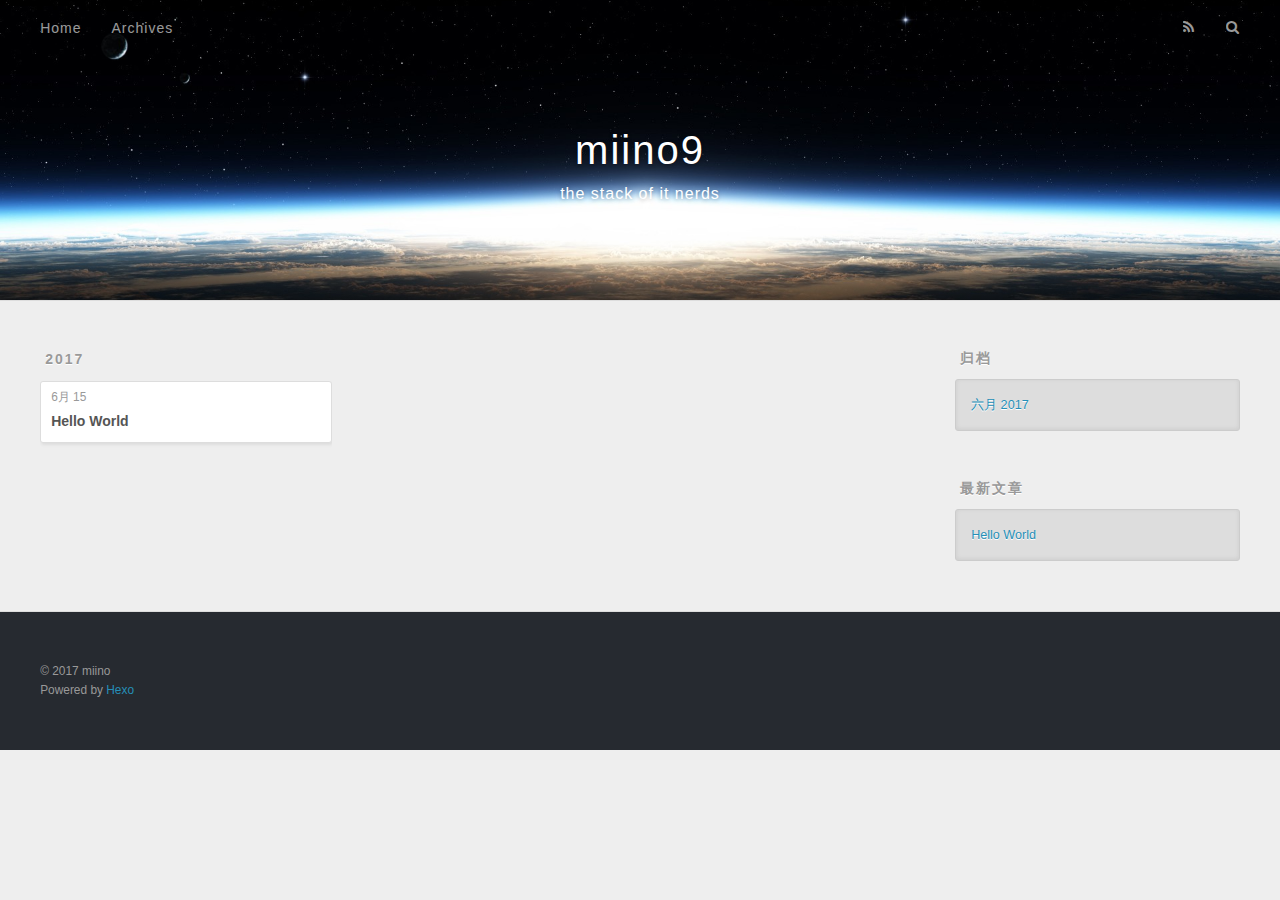
==== archives/index.html @ 9a6d56f1 "Site updated: 2017-06-15 20:00:48" ====
<!DOCTYPE html>
<html>
<head>
  <meta charset="utf-8">
  
  <title>归档 | miino9</title>
  <meta name="viewport" content="width=device-width, initial-scale=1, maximum-scale=1">
  <meta name="description" content="start from zero">
<meta property="og:type" content="website">
<meta property="og:title" content="miino9">
<meta property="og:url" content="http://yoursite.com/archives/index.html">
<meta property="og:site_name" content="miino9">
<meta property="og:description" content="start from zero">
<meta name="twitter:card" content="summary">
<meta name="twitter:title" content="miino9">
<meta name="twitter:description" content="start from zero">
  
    <link rel="alternate" href="/atom.xml" title="miino9" type="application/atom+xml">
  
  
    <link rel="icon" href="/favicon.png">
  
  
    <link href="//fonts.googleapis.com/css?family=Source+Code+Pro" rel="stylesheet" type="text/css">
  
  <link rel="stylesheet" href="/css/style.css">
  

</head>

<body>
  <div id="container">
    <div id="wrap">
      <header id="header">
  <div id="banner"></div>
  <div id="header-outer" class="outer">
    <div id="header-title" class="inner">
      <h1 id="logo-wrap">
        <a href="/" id="logo">miino9</a>
      </h1>
      
        <h2 id="subtitle-wrap">
          <a href="/" id="subtitle">the stack of it nerds</a>
        </h2>
      
    </div>
    <div id="header-inner" class="inner">
      <nav id="main-nav">
        <a id="main-nav-toggle" class="nav-icon"></a>
        
          <a class="main-nav-link" href="/">Home</a>
        
          <a class="main-nav-link" href="/archives">Archives</a>
        
      </nav>
      <nav id="sub-nav">
        
          <a id="nav-rss-link" class="nav-icon" href="/atom.xml" title="RSS Feed"></a>
        
        <a id="nav-search-btn" class="nav-icon" title="搜索"></a>
      </nav>
      <div id="search-form-wrap">
        <form action="//google.com/search" method="get" accept-charset="UTF-8" class="search-form"><input type="search" name="q" class="search-form-input" placeholder="Search"><button type="submit" class="search-form-submit">&#xF002;</button><input type="hidden" name="sitesearch" value="http://yoursite.com"></form>
      </div>
    </div>
  </div>
</header>
      <div class="outer">
        <section id="main">
  
  
    
    
      
      
      <section class="archives-wrap">
        <div class="archive-year-wrap">
          <a href="/archives/2017" class="archive-year">2017</a>
        </div>
        <div class="archives">
    
    <article class="archive-article archive-type-post">
  <div class="archive-article-inner">
    <header class="archive-article-header">
      <a href="/2017/06/15/hello-world/" class="archive-article-date">
  <time datetime="2017-06-15T10:29:56.268Z" itemprop="datePublished">6月 15</time>
</a>
      
  
    <h1 itemprop="name">
      <a class="archive-article-title" href="/2017/06/15/hello-world/">Hello World</a>
    </h1>
  

    </header>
  </div>
</article>
  
  
    </div></section>
  

</section>
        
          <aside id="sidebar">
  
    

  
    

  
    
  
    
  <div class="widget-wrap">
    <h3 class="widget-title">归档</h3>
    <div class="widget">
      <ul class="archive-list"><li class="archive-list-item"><a class="archive-list-link" href="/archives/2017/06/">六月 2017</a></li></ul>
    </div>
  </div>


  
    
  <div class="widget-wrap">
    <h3 class="widget-title">最新文章</h3>
    <div class="widget">
      <ul>
        
          <li>
            <a href="/2017/06/15/hello-world/">Hello World</a>
          </li>
        
      </ul>
    </div>
  </div>

  
</aside>
        
      </div>
      <footer id="footer">
  
  <div class="outer">
    <div id="footer-info" class="inner">
      &copy; 2017 miino<br>
      Powered by <a href="http://hexo.io/" target="_blank">Hexo</a>
    </div>
  </div>
</footer>
    </div>
    <nav id="mobile-nav">
  
    <a href="/" class="mobile-nav-link">Home</a>
  
    <a href="/archives" class="mobile-nav-link">Archives</a>
  
</nav>
    

<script src="//ajax.googleapis.com/ajax/libs/jquery/2.0.3/jquery.min.js"></script>


  <link rel="stylesheet" href="/fancybox/jquery.fancybox.css">
  <script src="/fancybox/jquery.fancybox.pack.js"></script>


<script src="/js/script.js"></script>

  </div>
</body>
</html>
---- css/style.css ----
body {
  width: 100%;
}
body:before,
body:after {
  content: "";
  display: table;
}
body:after {
  clear: both;
}
html,
body,
div,
span,
applet,
object,
iframe,
h1,
h2,
h3,
h4,
h5,
h6,
p,
blockquote,
pre,
a,
abbr,
acronym,
address,
big,
cite,
code,
del,
dfn,
em,
img,
ins,
kbd,
q,
s,
samp,
small,
strike,
strong,
sub,
sup,
tt,
var,
dl,
dt,
dd,
ol,
ul,
li,
fieldset,
form,
label,
legend,
table,
caption,
tbody,
tfoot,
thead,
tr,
th,
td {
  margin: 0;
  padding: 0;
  border: 0;
  outline: 0;
  font-weight: inherit;
  font-style: inherit;
  font-family: inherit;
  font-size: 100%;
  vertical-align: baseline;
}
body {
  line-height: 1;
  color: #000;
  background: #fff;
}
ol,
ul {
  list-style: none;
}
table {
  border-collapse: separate;
  border-spacing: 0;
  vertical-align: middle;
}
caption,
th,
td {
  text-align: left;
  font-weight: normal;
  vertical-align: middle;
}
a img {
  border: none;
}
input,
button {
  margin: 0;
  padding: 0;
}
input::-moz-focus-inner,
button::-moz-focus-inner {
  border: 0;
  padding: 0;
}
@font-face {
  font-family: FontAwesome;
  font-style: normal;
  font-weight: normal;
  src: url("fonts/fontawesome-webfont.eot?v=#4.0.3");
  src: url("fonts/fontawesome-webfont.eot?#iefix&v=#4.0.3") format("embedded-opentype"), url("fonts/fontawesome-webfont.woff?v=#4.0.3") format("woff"), url("fonts/fontawesome-webfont.ttf?v=#4.0.3") format("truetype"), url("fonts/fontawesome-webfont.svg#fontawesomeregular?v=#4.0.3") format("svg");
}
html,
body,
#container {
  height: 100%;
}
body {
  background: #eee;
  font: 14px "Helvetica Neue", Helvetica, Arial, sans-serif;
  -webkit-text-size-adjust: 100%;
}
.outer {
  max-width: 1220px;
  margin: 0 auto;
  padding: 0 20px;
}
.outer:before,
.outer:after {
  content: "";
  display: table;
}
.outer:after {
  clear: both;
}
.inner {
  display: inline;
  float: left;
  width: 98.33333333333333%;
  margin: 0 0.833333333333333%;
}
.left,
.alignleft {
  float: left;
}
.right,
.alignright {
  float: right;
}
.clear {
  clear: both;
}
#container {
  position: relative;
}
.mobile-nav-on {
  overflow: hidden;
}
#wrap {
  height: 100%;
  width: 100%;
  position: absolute;
  top: 0;
  left: 0;
  -webkit-transition: 0.2s ease-out;
  -moz-transition: 0.2s ease-out;
  -ms-transition: 0.2s ease-out;
  transition: 0.2s ease-out;
  z-index: 1;
  background: #eee;
}
.mobile-nav-on #wrap {
  left: 280px;
}
@media screen and (min-width: 768px) {
  #main {
    display: inline;
    float: left;
    width: 73.33333333333333%;
    margin: 0 0.833333333333333%;
  }
}
.article-date,
.article-category-link,
.archive-year,
.widget-title {
  text-decoration: none;
  text-transform: uppercase;
  letter-spacing: 2px;
  color: #999;
  margin-bottom: 1em;
  margin-left: 5px;
  line-height: 1em;
  text-shadow: 0 1px #fff;
  font-weight: bold;
}
.article-inner,
.archive-article-inner {
  background: #fff;
  -webkit-box-shadow: 1px 2px 3px #ddd;
  box-shadow: 1px 2px 3px #ddd;
  border: 1px solid #ddd;
  border-radius: 3px;
}
.article-entry h1,
.widget h1 {
  font-size: 2em;
}
.article-entry h2,
.widget h2 {
  font-size: 1.5em;
}
.article-entry h3,
.widget h3 {
  font-size: 1.3em;
}
.article-entry h4,
.widget h4 {
  font-size: 1.2em;
}
.article-entry h5,
.widget h5 {
  font-size: 1em;
}
.article-entry h6,
.widget h6 {
  font-size: 1em;
  color: #999;
}
.article-entry hr,
.widget hr {
  border: 1px dashed #ddd;
}
.article-entry strong,
.widget strong {
  font-weight: bold;
}
.article-entry em,
.widget em,
.article-entry cite,
.widget cite {
  font-style: italic;
}
.article-entry sup,
.widget sup,
.article-entry sub,
.widget sub {
  font-size: 0.75em;
  line-height: 0;
  position: relative;
  vertical-align: baseline;
}
.article-entry sup,
.widget sup {
  top: -0.5em;
}
.article-entry sub,
.widget sub {
  bottom: -0.2em;
}
.article-entry small,
.widget small {
  font-size: 0.85em;
}
.article-entry acronym,
.widget acronym,
.article-entry abbr,
.widget abbr {
  border-bottom: 1px dotted;
}
.article-entry ul,
.widget ul,
.article-entry ol,
.widget ol,
.article-entry dl,
.widget dl {
  margin: 0 20px;
  line-height: 1.6em;
}
.article-entry ul ul,
.widget ul ul,
.article-entry ol ul,
.widget ol ul,
.article-entry ul ol,
.widget ul ol,
.article-entry ol ol,
.widget ol ol {
  margin-top: 0;
  margin-bottom: 0;
}
.article-entry ul,
.widget ul {
  list-style: disc;
}
.article-entry ol,
.widget ol {
  list-style: decimal;
}
.article-entry dt,
.widget dt {
  font-weight: bold;
}
#header {
  height: 300px;
  position: relative;
  border-bottom: 1px solid #ddd;
}
#header:before,
#header:after {
  content: "";
  position: absolute;
  left: 0;
  right: 0;
  height: 40px;
}
#header:before {
  top: 0;
  background: -webkit-linear-gradient(rgba(0,0,0,0.2), transparent);
  background: -moz-linear-gradient(rgba(0,0,0,0.2), transparent);
  background: -ms-linear-gradient(rgba(0,0,0,0.2), transparent);
  background: linear-gradient(rgba(0,0,0,0.2), transparent);
}
#header:after {
  bottom: 0;
  background: -webkit-linear-gradient(transparent, rgba(0,0,0,0.2));
  background: -moz-linear-gradient(transparent, rgba(0,0,0,0.2));
  background: -ms-linear-gradient(transparent, rgba(0,0,0,0.2));
  background: linear-gradient(transparent, rgba(0,0,0,0.2));
}
#header-outer {
  height: 100%;
  position: relative;
}
#header-inner {
  position: relative;
  overflow: hidden;
}
#banner {
  position: absolute;
  top: 0;
  left: 0;
  width: 100%;
  height: 100%;
  background: url("images/banner.jpg") center #000;
  -webkit-background-size: cover;
  -moz-background-size: cover;
  background-size: cover;
  z-index: -1;
}
#header-title {
  text-align: center;
  height: 40px;
  position: absolute;
  top: 50%;
  left: 0;
  margin-top: -20px;
}
#logo,
#subtitle {
  text-decoration: none;
  color: #fff;
  font-weight: 300;
  text-shadow: 0 1px 4px rgba(0,0,0,0.3);
}
#logo {
  font-size: 40px;
  line-height: 40px;
  letter-spacing: 2px;
}
#subtitle {
  font-size: 16px;
  line-height: 16px;
  letter-spacing: 1px;
}
#subtitle-wrap {
  margin-top: 16px;
}
#main-nav {
  float: left;
  margin-left: -15px;
}
.nav-icon,
.main-nav-link {
  float: left;
  color: #fff;
  opacity: 0.6;
  text-decoration: none;
  text-shadow: 0 1px rgba(0,0,0,0.2);
  -webkit-transition: opacity 0.2s;
  -moz-transition: opacity 0.2s;
  -ms-transition: opacity 0.2s;
  transition: opacity 0.2s;
  display: block;
  padding: 20px 15px;
}
.nav-icon:hover,
.main-nav-link:hover {
  opacity: 1;
}
.nav-icon {
  font-family: FontAwesome;
  text-align: center;
  font-size: 14px;
  width: 14px;
  height: 14px;
  padding: 20px 15px;
  position: relative;
  cursor: pointer;
}
.main-nav-link {
  font-weight: 300;
  letter-spacing: 1px;
}
@media screen and (max-width: 479px) {
  .main-nav-link {
    display: none;
  }
}
#main-nav-toggle {
  display: none;
}
#main-nav-toggle:before {
  content: "\f0c9";
}
@media screen and (max-width: 479px) {
  #main-nav-toggle {
    display: block;
  }
}
#sub-nav {
  float: right;
  margin-right: -15px;
}
#nav-rss-link:before {
  content: "\f09e";
}
#nav-search-btn:before {
  content: "\f002";
}
#search-form-wrap {
  position: absolute;
  top: 15px;
  width: 150px;
  height: 30px;
  right: -150px;
  opacity: 0;
  -webkit-transition: 0.2s ease-out;
  -moz-transition: 0.2s ease-out;
  -ms-transition: 0.2s ease-out;
  transition: 0.2s ease-out;
}
#search-form-wrap.on {
  opacity: 1;
  right: 0;
}
@media screen and (max-width: 479px) {
  #search-form-wrap {
    width: 100%;
    right: -100%;
  }
}
.search-form {
  position: absolute;
  top: 0;
  left: 0;
  right: 0;
  background: #fff;
  padding: 5px 15px;
  border-radius: 15px;
  -webkit-box-shadow: 0 0 10px rgba(0,0,0,0.3);
  box-shadow: 0 0 10px rgba(0,0,0,0.3);
}
.search-form-input {
  border: none;
  background: none;
  color: #555;
  width: 100%;
  font: 13px "Helvetica Neue", Helvetica, Arial, sans-serif;
  outline: none;
}
.search-form-input::-webkit-search-results-decoration,
.search-form-input::-webkit-search-cancel-button {
  -webkit-appearance: none;
}
.search-form-submit {
  position: absolute;
  top: 50%;
  right: 10px;
  margin-top: -7px;
  font: 13px FontAwesome;
  border: none;
  background: none;
  color: #bbb;
  cursor: pointer;
}
.search-form-submit:hover,
.search-form-submit:focus {
  color: #777;
}
.article {
  margin: 50px 0;
}
.article-inner {
  overflow: hidden;
}
.article-meta:before,
.article-meta:after {
  content: "";
  display: table;
}
.article-meta:after {
  clear: both;
}
.article-date {
  float: left;
}
.article-category {
  float: left;
  line-height: 1em;
  color: #ccc;
  text-shadow: 0 1px #fff;
  margin-left: 8px;
}
.article-category:before {
  content: "\2022";
}
.article-category-link {
  margin: 0 12px 1em;
}
.article-header {
  padding: 20px 20px 0;
}
.article-title {
  text-decoration: none;
  font-size: 2em;
  font-weight: bold;
  color: #555;
  line-height: 1.1em;
  -webkit-transition: color 0.2s;
  -moz-transition: color 0.2s;
  -ms-transition: color 0.2s;
  transition: color 0.2s;
}
a.article-title:hover {
  color: #258fb8;
}
.article-entry {
  color: #555;
  padding: 0 20px;
}
.article-entry:before,
.article-entry:after {
  content: "";
  display: table;
}
.article-entry:after {
  clear: both;
}
.article-entry p,
.article-entry table {
  line-height: 1.6em;
  margin: 1.6em 0;
}
.article-entry h1,
.article-entry h2,
.article-entry h3,
.article-entry h4,
.article-entry h5,
.article-entry h6 {
  font-weight: bold;
}
.article-entry h1,
.article-entry h2,
.article-entry h3,
.article-entry h4,
.article-entry h5,
.article-entry h6 {
  line-height: 1.1em;
  margin: 1.1em 0;
}
.article-entry a {
  color: #258fb8;
  text-decoration: none;
}
.article-entry a:hover {
  text-decoration: underline;
}
.article-entry ul,
.article-entry ol,
.article-entry dl {
  margin-top: 1.6em;
  margin-bottom: 1.6em;
}
.article-entry img,
.article-entry video {
  max-width: 100%;
  height: auto;
  display: block;
  margin: auto;
}
.article-entry iframe {
  border: none;
}
.article-entry table {
  width: 100%;
  border-collapse: collapse;
  border-spacing: 0;
}
.article-entry th {
  font-weight: bold;
  border-bottom: 3px solid #ddd;
  padding-bottom: 0.5em;
}
.article-entry td {
  border-bottom: 1px solid #ddd;
  padding: 10px 0;
}
.article-entry blockquote {
  font-family: Georgia, "Times New Roman", serif;
  font-size: 1.4em;
  margin: 1.6em 20px;
  text-align: center;
}
.article-entry blockquote footer {
  font-size: 14px;
  margin: 1.6em 0;
  font-family: "Helvetica Neue", Helvetica, Arial, sans-serif;
}
.article-entry blockquote footer cite:before {
  content: "—";
  padding: 0 0.5em;
}
.article-entry .pullquote {
  text-align: left;
  width: 45%;
  margin: 0;
}
.article-entry .pullquote.left {
  margin-left: 0.5em;
  margin-right: 1em;
}
.article-entry .pullquote.right {
  margin-right: 0.5em;
  margin-left: 1em;
}
.article-entry .caption {
  color: #999;
  display: block;
  font-size: 0.9em;
  margin-top: 0.5em;
  position: relative;
  text-align: center;
}
.article-entry .video-container {
  position: relative;
  padding-top: 56.25%;
  height: 0;
  overflow: hidden;
}
.article-entry .video-container iframe,
.article-entry .video-container object,
.article-entry .video-container embed {
  position: absolute;
  top: 0;
  left: 0;
  width: 100%;
  height: 100%;
  margin-top: 0;
}
.article-more-link a {
  display: inline-block;
  line-height: 1em;
  padding: 6px 15px;
  border-radius: 15px;
  background: #eee;
  color: #999;
  text-shadow: 0 1px #fff;
  text-decoration: none;
}
.article-more-link a:hover {
  background: #258fb8;
  color: #fff;
  text-decoration: none;
  text-shadow: 0 1px #1e7293;
}
.article-footer {
  font-size: 0.85em;
  line-height: 1.6em;
  border-top: 1px solid #ddd;
  padding-top: 1.6em;
  margin: 0 20px 20px;
}
.article-footer:before,
.article-footer:after {
  content: "";
  display: table;
}
.article-footer:after {
  clear: both;
}
.article-footer a {
  color: #999;
  text-decoration: none;
}
.article-footer a:hover {
  color: #555;
}
.article-tag-list-item {
  float: left;
  margin-right: 10px;
}
.article-tag-list-link:before {
  content: "#";
}
.article-comment-link {
  float: right;
}
.article-comment-link:before {
  content: "\f075";
  font-family: FontAwesome;
  padding-right: 8px;
}
.article-share-link {
  cursor: pointer;
  float: right;
  margin-left: 20px;
}
.article-share-link:before {
  content: "\f064";
  font-family: FontAwesome;
  padding-right: 6px;
}
#article-nav {
  position: relative;
}
#article-nav:before,
#article-nav:after {
  content: "";
  display: table;
}
#article-nav:after {
  clear: both;
}
@media screen and (min-width: 768px) {
  #article-nav {
    margin: 50px 0;
  }
  #article-nav:before {
    width: 8px;
    height: 8px;
    position: absolute;
    top: 50%;
    left: 50%;
    margin-top: -4px;
    margin-left: -4px;
    content: "";
    border-radius: 50%;
    background: #ddd;
    -webkit-box-shadow: 0 1px 2px #fff;
    box-shadow: 0 1px 2px #fff;
  }
}
.article-nav-link-wrap {
  text-decoration: none;
  text-shadow: 0 1px #fff;
  color: #999;
  -webkit-box-sizing: border-box;
  -moz-box-sizing: border-box;
  box-sizing: border-box;
  margin-top: 50px;
  text-align: center;
  display: block;
}
.article-nav-link-wrap:hover {
  color: #555;
}
@media screen and (min-width: 768px) {
  .article-nav-link-wrap {
    width: 50%;
    margin-top: 0;
  }
}
@media screen and (min-width: 768px) {
  #article-nav-newer {
    float: left;
    text-align: right;
    padding-right: 20px;
  }
}
@media screen and (min-width: 768px) {
  #article-nav-older {
    float: right;
    text-align: left;
    padding-left: 20px;
  }
}
.article-nav-caption {
  text-transform: uppercase;
  letter-spacing: 2px;
  color: #ddd;
  line-height: 1em;
  font-weight: bold;
}
#article-nav-newer .article-nav-caption {
  margin-right: -2px;
}
.article-nav-title {
  font-size: 0.85em;
  line-height: 1.6em;
  margin-top: 0.5em;
}
.article-share-box {
  position: absolute;
  display: none;
  background: #fff;
  -webkit-box-shadow: 1px 2px 10px rgba(0,0,0,0.2);
  box-shadow: 1px 2px 10px rgba(0,0,0,0.2);
  border-radius: 3px;
  margin-left: -145px;
  overflow: hidden;
  z-index: 1;
}
.article-share-box.on {
  display: block;
}
.article-share-input {
  width: 100%;
  background: none;
  -webkit-box-sizing: border-box;
  -moz-box-sizing: border-box;
  box-sizing: border-box;
  font: 14px "Helvetica Neue", Helvetica, Arial, sans-serif;
  padding: 0 15px;
  color: #555;
  outline: none;
  border: 1px solid #ddd;
  border-radius: 3px 3px 0 0;
  height: 36px;
  line-height: 36px;
}
.article-share-links {
  background: #eee;
}
.article-share-links:before,
.article-share-links:after {
  content: "";
  display: table;
}
.article-share-links:after {
  clear: both;
}
.article-share-twitter,
.article-share-facebook,
.article-share-pinterest,
.article-share-google {
  width: 50px;
  height: 36px;
  display: block;
  float: left;
  position: relative;
  color: #999;
  text-shadow: 0 1px #fff;
}
.article-share-twitter:before,
.article-share-facebook:before,
.article-share-pinterest:before,
.article-share-google:before {
  font-size: 20px;
  font-family: FontAwesome;
  width: 20px;
  height: 20px;
  position: absolute;
  top: 50%;
  left: 50%;
  margin-top: -10px;
  margin-left: -10px;
  text-align: center;
}
.article-share-twitter:hover,
.article-share-facebook:hover,
.article-share-pinterest:hover,
.article-share-google:hover {
  color: #fff;
}
.article-share-twitter:before {
  content: "\f099";
}
.article-share-twitter:hover {
  background: #00aced;
  text-shadow: 0 1px #008abe;
}
.article-share-facebook:before {
  content: "\f09a";
}
.article-share-facebook:hover {
  background: #3b5998;
  text-shadow: 0 1px #2f477a;
}
.article-share-pinterest:before {
  content: "\f0d2";
}
.article-share-pinterest:hover {
  background: #cb2027;
  text-shadow: 0 1px #a21a1f;
}
.article-share-google:before {
  content: "\f0d5";
}
.article-share-google:hover {
  background: #dd4b39;
  text-shadow: 0 1px #be3221;
}
.article-gallery {
  background: #000;
  position: relative;
}
.article-gallery-photos {
  position: relative;
  overflow: hidden;
}
.article-gallery-img {
  display: none;
  max-width: 100%;
}
.article-gallery-img:first-child {
  display: block;
}
.article-gallery-img.loaded {
  position: absolute;
  display: block;
}
.article-gallery-img img {
  display: block;
  max-width: 100%;
  margin: 0 auto;
}
#comments {
  background: #fff;
  -webkit-box-shadow: 1px 2px 3px #ddd;
  box-shadow: 1px 2px 3px #ddd;
  padding: 20px;
  border: 1px solid #ddd;
  border-radius: 3px;
  margin: 50px 0;
}
#comments a {
  color: #258fb8;
}
.archives-wrap {
  margin: 50px 0;
}
.archives:before,
.archives:after {
  content: "";
  display: table;
}
.archives:after {
  clear: both;
}
.archive-year-wrap {
  margin-bottom: 1em;
}
.archives {
  -webkit-column-gap: 10px;
  -moz-column-gap: 10px;
  column-gap: 10px;
}
@media screen and (min-width: 480px) and (max-width: 767px) {
  .archives {
    -webkit-column-count: 2;
    -moz-column-count: 2;
    column-count: 2;
  }
}
@media screen and (min-width: 768px) {
  .archives {
    -webkit-column-count: 3;
    -moz-column-count: 3;
    column-count: 3;
  }
}
.archive-article {
  -webkit-column-break-inside: avoid;
  page-break-inside: avoid;
  overflow: hidden;
  break-inside: avoid-column;
}
.archive-article-inner {
  padding: 10px;
  margin-bottom: 15px;
}
.archive-article-title {
  text-decoration: none;
  font-weight: bold;
  color: #555;
  -webkit-transition: color 0.2s;
  -moz-transition: color 0.2s;
  -ms-transition: color 0.2s;
  transition: color 0.2s;
  line-height: 1.6em;
}
.archive-article-title:hover {
  color: #258fb8;
}
.archive-article-footer {
  margin-top: 1em;
}
.archive-article-date {
  color: #999;
  text-decoration: none;
  font-size: 0.85em;
  line-height: 1em;
  margin-bottom: 0.5em;
  display: block;
}
#page-nav {
  margin: 50px auto;
  background: #fff;
  -webkit-box-shadow: 1px 2px 3px #ddd;
  box-shadow: 1px 2px 3px #ddd;
  border: 1px solid #ddd;
  border-radius: 3px;
  text-align: center;
  color: #999;
  overflow: hidden;
}
#page-nav:before,
#page-nav:after {
  content: "";
  display: table;
}
#page-nav:after {
  clear: both;
}
#page-nav a,
#page-nav span {
  padding: 10px 20px;
  line-height: 1;
  height: 2ex;
}
#page-nav a {
  color: #999;
  text-decoration: none;
}
#page-nav a:hover {
  background: #999;
  color: #fff;
}
#page-nav .prev {
  float: left;
}
#page-nav .next {
  float: right;
}
#page-nav .page-number {
  display: inline-block;
}
@media screen and (max-width: 479px) {
  #page-nav .page-number {
    display: none;
  }
}
#page-nav .current {
  color: #555;
  font-weight: bold;
}
#page-nav .space {
  color: #ddd;
}
#footer {
  background: #262a30;
  padding: 50px 0;
  border-top: 1px solid #ddd;
  color: #999;
}
#footer a {
  color: #258fb8;
  text-decoration: none;
}
#footer a:hover {
  text-decoration: underline;
}
#footer-info {
  line-height: 1.6em;
  font-size: 0.85em;
}
.article-entry pre,
.article-entry .highlight {
  background: #2d2d2d;
  margin: 0 -20px;
  padding: 15px 20px;
  border-style: solid;
  border-color: #ddd;
  border-width: 1px 0;
  overflow: auto;
  color: #ccc;
  line-height: 22.400000000000002px;
}
.article-entry .highlight .gutter pre,
.article-entry .gist .gist-file .gist-data .line-numbers {
  color: #666;
  font-size: 0.85em;
}
.article-entry pre,
.article-entry code {
  font-family: "Source Code Pro", Consolas, Monaco, Menlo, Consolas, monospace;
}
.article-entry code {
  background: #eee;
  text-shadow: 0 1px #fff;
  padding: 0 0.3em;
}
.article-entry pre code {
  background: none;
  text-shadow: none;
  padding: 0;
}
.article-entry .highlight pre {
  border: none;
  margin: 0;
  padding: 0;
}
.article-entry .highlight table {
  margin: 0;
  width: auto;
}
.article-entry .highlight td {
  border: none;
  padding: 0;
}
.article-entry .highlight figcaption {
  font-size: 0.85em;
  color: #999;
  line-height: 1em;
  margin-bottom: 1em;
}
.article-entry .highlight figcaption:before,
.article-entry .highlight figcaption:after {
  content: "";
  display: table;
}
.article-entry .highlight figcaption:after {
  clear: both;
}
.article-entry .highlight figcaption a {
  float: right;
}
.article-entry .highlight .gutter pre {
  text-align: right;
  padding-right: 20px;
}
.article-entry .highlight .line {
  height: 22.400000000000002px;
}
.article-entry .highlight .line.marked {
  background: #515151;
}
.article-entry .gist {
  margin: 0 -20px;
  border-style: solid;
  border-color: #ddd;
  border-width: 1px 0;
  background: #2d2d2d;
  padding: 15px 20px 15px 0;
}
.article-entry .gist .gist-file {
  border: none;
  font-family: "Source Code Pro", Consolas, Monaco, Menlo, Consolas, monospace;
  margin: 0;
}
.article-entry .gist .gist-file .gist-data {
  background: none;
  border: none;
}
.article-entry .gist .gist-file .gist-data .line-numbers {
  background: none;
  border: none;
  padding: 0 20px 0 0;
}
.article-entry .gist .gist-file .gist-data .line-data {
  padding: 0 !important;
}
.article-entry .gist .gist-file .highlight {
  margin: 0;
  padding: 0;
  border: none;
}
.article-entry .gist .gist-file .gist-meta {
  background: #2d2d2d;
  color: #999;
  font: 0.85em "Helvetica Neue", Helvetica, Arial, sans-serif;
  text-shadow: 0 0;
  padding: 0;
  margin-top: 1em;
  margin-left: 20px;
}
.article-entry .gist .gist-file .gist-meta a {
  color: #258fb8;
  font-weight: normal;
}
.article-entry .gist .gist-file .gist-meta a:hover {
  text-decoration: underline;
}
pre .comment,
pre .title {
  color: #999;
}
pre .variable,
pre .attribute,
pre .tag,
pre .regexp,
pre .ruby .constant,
pre .xml .tag .title,
pre .xml .pi,
pre .xml .doctype,
pre .html .doctype,
pre .css .id,
pre .css .class,
pre .css .pseudo {
  color: #f2777a;
}
pre .number,
pre .preprocessor,
pre .built_in,
pre .literal,
pre .params,
pre .constant {
  color: #f99157;
}
pre .class,
pre .ruby .class .title,
pre .css .rules .attribute {
  color: #9c9;
}
pre .string,
pre .value,
pre .inheritance,
pre .header,
pre .ruby .symbol,
pre .xml .cdata {
  color: #9c9;
}
pre .css .hexcolor {
  color: #6cc;
}
pre .function,
pre .python .decorator,
pre .python .title,
pre .ruby .function .title,
pre .ruby .title .keyword,
pre .perl .sub,
pre .javascript .title,
pre .coffeescript .title {
  color: #69c;
}
pre .keyword,
pre .javascript .function {
  color: #c9c;
}
@media screen and (max-width: 479px) {
  #mobile-nav {
    position: absolute;
    top: 0;
    left: 0;
    width: 280px;
    height: 100%;
    background: #191919;
    border-right: 1px solid #fff;
  }
}
@media screen and (max-width: 479px) {
  .mobile-nav-link {
    display: block;
    color: #999;
    text-decoration: none;
    padding: 15px 20px;
    font-weight: bold;
  }
  .mobile-nav-link:hover {
    color: #fff;
  }
}
@media screen and (min-width: 768px) {
  #sidebar {
    display: inline;
    float: left;
    width: 23.333333333333332%;
    margin: 0 0.833333333333333%;
  }
}
.widget-wrap {
  margin: 50px 0;
}
.widget {
  color: #777;
  text-shadow: 0 1px #fff;
  background: #ddd;
  -webkit-box-shadow: 0 -1px 4px #ccc inset;
  box-shadow: 0 -1px 4px #ccc inset;
  border: 1px solid #ccc;
  padding: 15px;
  border-radius: 3px;
}
.widget a {
  color: #258fb8;
  text-decoration: none;
}
.widget a:hover {
  text-decoration: underline;
}
.widget ul ul,
.widget ol ul,
.widget dl ul,
.widget ul ol,
.widget ol ol,
.widget dl ol,
.widget ul dl,
.widget ol dl,
.widget dl dl {
  margin-left: 15px;
  list-style: disc;
}
.widget {
  line-height: 1.6em;
  word-wrap: break-word;
  font-size: 0.9em;
}
.widget ul,
.widget ol {
  list-style: none;
  margin: 0;
}
.widget ul ul,
.widget ol ul,
.widget ul ol,
.widget ol ol {
  margin: 0 20px;
}
.widget ul ul,
.widget ol ul {
  list-style: disc;
}
.widget ul ol,
.widget ol ol {
  list-style: decimal;
}
.category-list-count,
.tag-list-count,
.archive-list-count {
  padding-left: 5px;
  color: #999;
  font-size: 0.85em;
}
.category-list-count:before,
.tag-list-count:before,
.archive-list-count:before {
  content: "(";
}
.category-list-count:after,
.tag-list-count:after,
.archive-list-count:after {
  content: ")";
}
.tagcloud a {
  margin-right: 5px;
  display: inline-block;
}
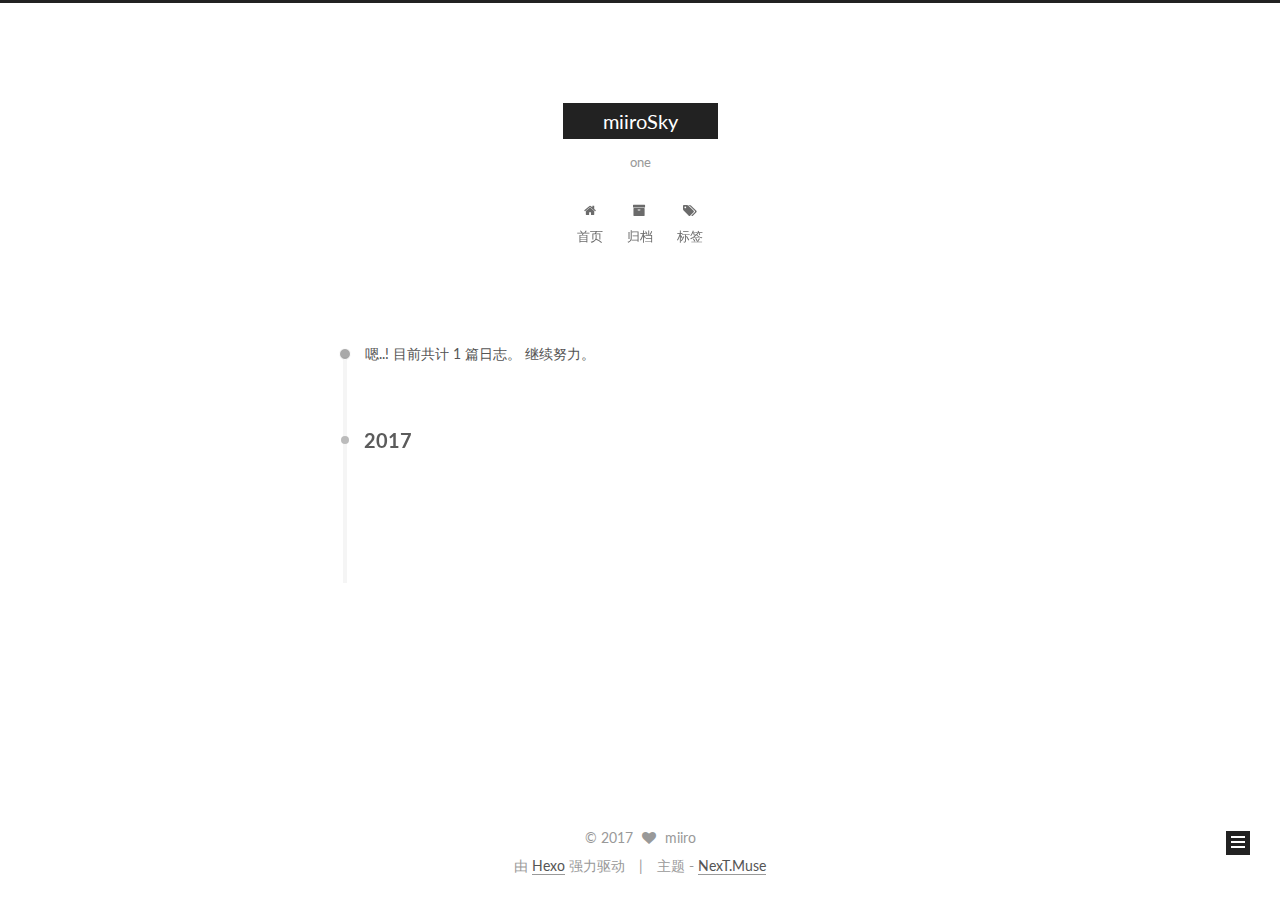
==== commit 75c7ba25: "Site updated: 2017-06-15 22:55:37" ====
--- a/archives/index.html
+++ b/archives/index.html
@@ -1,173 +1,557 @@
-<!DOCTYPE html>
-<html>
+<!doctype html>
+
+
+
+  
+
+
+<html class="theme-next muse use-motion" lang="zh-Hans">
 <head>
-  <meta charset="utf-8">
-  
-  <title>归档 | miino9</title>
-  <meta name="viewport" content="width=device-width, initial-scale=1, maximum-scale=1">
-  <meta name="description" content="start from zero">
+  <meta charset="UTF-8"/>
+<meta http-equiv="X-UA-Compatible" content="IE=edge" />
+<meta name="viewport" content="width=device-width, initial-scale=1, maximum-scale=1"/>
+
+
+
+
+
+
+
+
+
+<meta http-equiv="Cache-Control" content="no-transform" />
+<meta http-equiv="Cache-Control" content="no-siteapp" />
+
+
+
+
+
+
+
+
+
+
+
+
+
+
+
+  
+  
+  <link href="/lib/fancybox/source/jquery.fancybox.css?v=2.1.5" rel="stylesheet" type="text/css" />
+
+
+
+
+  
+  
+  
+  
+
+  
+    
+    
+  
+
+  
+
+  
+
+  
+
+  
+
+  
+    
+    
+    <link href="//fonts.googleapis.com/css?family=Lato:300,300italic,400,400italic,700,700italic&subset=latin,latin-ext" rel="stylesheet" type="text/css">
+  
+
+
+
+
+
+
+<link href="/lib/font-awesome/css/font-awesome.min.css?v=4.6.2" rel="stylesheet" type="text/css" />
+
+<link href="/css/main.css?v=5.1.1" rel="stylesheet" type="text/css" />
+
+
+  <meta name="keywords" content="Hexo, NexT" />
+
+
+
+
+
+
+
+
+  <link rel="shortcut icon" type="image/x-icon" href="/favicon.ico?v=5.1.1" />
+
+
+
+
+
+
+<meta name="description" content="start from zero">
 <meta property="og:type" content="website">
-<meta property="og:title" content="miino9">
-<meta property="og:url" content="http://yoursite.com/archives/index.html">
-<meta property="og:site_name" content="miino9">
+<meta property="og:title" content="miiroSky">
+<meta property="og:url" content="https://miiro9.github.io/archives/index.html">
+<meta property="og:site_name" content="miiroSky">
 <meta property="og:description" content="start from zero">
 <meta name="twitter:card" content="summary">
-<meta name="twitter:title" content="miino9">
+<meta name="twitter:title" content="miiroSky">
 <meta name="twitter:description" content="start from zero">
-  
-    <link rel="alternate" href="/atom.xml" title="miino9" type="application/atom+xml">
-  
-  
-    <link rel="icon" href="/favicon.png">
-  
-  
-    <link href="//fonts.googleapis.com/css?family=Source+Code+Pro" rel="stylesheet" type="text/css">
-  
-  <link rel="stylesheet" href="/css/style.css">
-  
+
+
+
+<script type="text/javascript" id="hexo.configurations">
+  var NexT = window.NexT || {};
+  var CONFIG = {
+    root: '/',
+    scheme: 'Muse',
+    sidebar: {"position":"left","display":"post","offset":12,"offset_float":0,"b2t":false,"scrollpercent":false},
+    fancybox: true,
+    motion: true,
+    duoshuo: {
+      userId: '0',
+      author: '博主'
+    },
+    algolia: {
+      applicationID: '',
+      apiKey: '',
+      indexName: '',
+      hits: {"per_page":10},
+      labels: {"input_placeholder":"Search for Posts","hits_empty":"We didn't find any results for the search: ${query}","hits_stats":"${hits} results found in ${time} ms"}
+    }
+  };
+</script>
+
+
+
+  <link rel="canonical" href="https://miiro9.github.io/archives/"/>
+
+
+
+
+
+  <title>归档 | miiroSky</title>
+  
+
+
+
+
+
+
+
+
+
+
+
+
+
 
 </head>
 
-<body>
-  <div id="container">
-    <div id="wrap">
-      <header id="header">
-  <div id="banner"></div>
-  <div id="header-outer" class="outer">
-    <div id="header-title" class="inner">
-      <h1 id="logo-wrap">
-        <a href="/" id="logo">miino9</a>
-      </h1>
-      
-        <h2 id="subtitle-wrap">
-          <a href="/" id="subtitle">the stack of it nerds</a>
-        </h2>
-      
+<body itemscope itemtype="http://schema.org/WebPage" lang="zh-Hans">
+
+  
+  
+    
+  
+
+  <div class="container sidebar-position-left  page-archive  ">
+    <div class="headband"></div>
+
+    <header id="header" class="header" itemscope itemtype="http://schema.org/WPHeader">
+      <div class="header-inner"><div class="site-brand-wrapper">
+  <div class="site-meta ">
+    
+
+    <div class="custom-logo-site-title">
+      <a href="/"  class="brand" rel="start">
+        <span class="logo-line-before"><i></i></span>
+        <span class="site-title">miiroSky</span>
+        <span class="logo-line-after"><i></i></span>
+      </a>
     </div>
-    <div id="header-inner" class="inner">
-      <nav id="main-nav">
-        <a id="main-nav-toggle" class="nav-icon"></a>
-        
-          <a class="main-nav-link" href="/">Home</a>
-        
-          <a class="main-nav-link" href="/archives">Archives</a>
-        
-      </nav>
-      <nav id="sub-nav">
-        
-          <a id="nav-rss-link" class="nav-icon" href="/atom.xml" title="RSS Feed"></a>
-        
-        <a id="nav-search-btn" class="nav-icon" title="搜索"></a>
-      </nav>
-      <div id="search-form-wrap">
-        <form action="//google.com/search" method="get" accept-charset="UTF-8" class="search-form"><input type="search" name="q" class="search-form-input" placeholder="Search"><button type="submit" class="search-form-submit">&#xF002;</button><input type="hidden" name="sitesearch" value="http://yoursite.com"></form>
+      
+        <p class="site-subtitle">one</p>
+      
+  </div>
+
+  <div class="site-nav-toggle">
+    <button>
+      <span class="btn-bar"></span>
+      <span class="btn-bar"></span>
+      <span class="btn-bar"></span>
+    </button>
+  </div>
+</div>
+
+<nav class="site-nav">
+  
+
+  
+    <ul id="menu" class="menu">
+      
+        
+        <li class="menu-item menu-item-home">
+          <a href="/" rel="section">
+            
+              <i class="menu-item-icon fa fa-fw fa-home"></i> <br />
+            
+            首页
+          </a>
+        </li>
+      
+        
+        <li class="menu-item menu-item-archives">
+          <a href="/archives/" rel="section">
+            
+              <i class="menu-item-icon fa fa-fw fa-archive"></i> <br />
+            
+            归档
+          </a>
+        </li>
+      
+        
+        <li class="menu-item menu-item-tags">
+          <a href="/tags/" rel="section">
+            
+              <i class="menu-item-icon fa fa-fw fa-tags"></i> <br />
+            
+            标签
+          </a>
+        </li>
+      
+
+      
+    </ul>
+  
+
+  
+</nav>
+
+
+
+ </div>
+    </header>
+
+    <main id="main" class="main">
+      <div class="main-inner">
+        <div class="content-wrap">
+          <div id="content" class="content">
+            
+
+  <section id="posts" class="posts-collapse">
+    <span class="archive-move-on"></span>
+
+    <span class="archive-page-counter">
+      
+      
+      
+        
+      
+      嗯..! 目前共计 1 篇日志。 继续努力。
+    </span>
+
+    
+
+      
+      
+      
+
+      
+        
+        <div class="collection-title">
+          <h2 class="archive-year motion-element" id="archive-year-2017">2017</h2>
+        </div>
+      
+      
+
+      
+
+  <article class="post post-type-normal" itemscope itemtype="http://schema.org/Article">
+    <header class="post-header">
+
+      <h2 class="post-title">
+        
+            <a class="post-title-link" href="/2017/06/15/hello-world/" itemprop="url">
+              
+                <span itemprop="name">Hello World</span>
+              
+            </a>
+        
+      </h2>
+
+      <div class="post-meta">
+        <time class="post-time" itemprop="dateCreated"
+              datetime="2017-06-15T18:29:56+08:00"
+              content="2017-06-15" >
+          06-15
+        </time>
       </div>
+
+    </header>
+  </article>
+
+
+
+    
+
+  </section>
+
+  
+
+
+
+          </div>
+          
+
+
+          
+
+        </div>
+        
+          
+  
+  <div class="sidebar-toggle">
+    <div class="sidebar-toggle-line-wrap">
+      <span class="sidebar-toggle-line sidebar-toggle-line-first"></span>
+      <span class="sidebar-toggle-line sidebar-toggle-line-middle"></span>
+      <span class="sidebar-toggle-line sidebar-toggle-line-last"></span>
     </div>
   </div>
-</header>
-      <div class="outer">
-        <section id="main">
-  
-  
-    
-    
-      
-      
-      <section class="archives-wrap">
-        <div class="archive-year-wrap">
-          <a href="/archives/2017" class="archive-year">2017</a>
+
+  <aside id="sidebar" class="sidebar">
+    <div class="sidebar-inner">
+
+      
+
+      
+
+      <section class="site-overview sidebar-panel sidebar-panel-active">
+        <div class="site-author motion-element" itemprop="author" itemscope itemtype="http://schema.org/Person">
+          <img class="site-author-image" itemprop="image"
+               src="/images/avatar.gif"
+               alt="miiro" />
+          <p class="site-author-name" itemprop="name">miiro</p>
+           
+              <p class="site-description motion-element" itemprop="description">start from zero</p>
+          
         </div>
-        <div class="archives">
-    
-    <article class="archive-article archive-type-post">
-  <div class="archive-article-inner">
-    <header class="archive-article-header">
-      <a href="/2017/06/15/hello-world/" class="archive-article-date">
-  <time datetime="2017-06-15T10:29:56.268Z" itemprop="datePublished">6月 15</time>
-</a>
-      
-  
-    <h1 itemprop="name">
-      <a class="archive-article-title" href="/2017/06/15/hello-world/">Hello World</a>
-    </h1>
-  
-
-    </header>
+        <nav class="site-state motion-element">
+
+          
+            <div class="site-state-item site-state-posts">
+              <a href="/archives/">
+                <span class="site-state-item-count">1</span>
+                <span class="site-state-item-name">日志</span>
+              </a>
+            </div>
+          
+
+          
+
+          
+
+        </nav>
+
+        
+
+        <div class="links-of-author motion-element">
+          
+        </div>
+
+        
+        
+
+        
+        
+
+        
+
+
+      </section>
+
+      
+
+      
+
+    </div>
+  </aside>
+
+
+        
+      </div>
+    </main>
+
+    <footer id="footer" class="footer">
+      <div class="footer-inner">
+        <div class="copyright" >
+  
+  &copy; 
+  <span itemprop="copyrightYear">2017</span>
+  <span class="with-love">
+    <i class="fa fa-heart"></i>
+  </span>
+  <span class="author" itemprop="copyrightHolder">miiro</span>
+</div>
+
+
+<div class="powered-by">
+  由 <a class="theme-link" href="https://hexo.io">Hexo</a> 强力驱动
+</div>
+
+<div class="theme-info">
+  主题 -
+  <a class="theme-link" href="https://github.com/iissnan/hexo-theme-next">
+    NexT.Muse
+  </a>
+</div>
+
+
+        
+
+        
+      </div>
+    </footer>
+
+    
+      <div class="back-to-top">
+        <i class="fa fa-arrow-up"></i>
+        
+      </div>
+    
+
   </div>
-</article>
-  
-  
-    </div></section>
-  
-
-</section>
-        
-          <aside id="sidebar">
-  
-    
-
-  
-    
-
-  
-    
-  
-    
-  <div class="widget-wrap">
-    <h3 class="widget-title">归档</h3>
-    <div class="widget">
-      <ul class="archive-list"><li class="archive-list-item"><a class="archive-list-link" href="/archives/2017/06/">六月 2017</a></li></ul>
-    </div>
-  </div>
-
-
-  
-    
-  <div class="widget-wrap">
-    <h3 class="widget-title">最新文章</h3>
-    <div class="widget">
-      <ul>
-        
-          <li>
-            <a href="/2017/06/15/hello-world/">Hello World</a>
-          </li>
-        
-      </ul>
-    </div>
-  </div>
-
-  
-</aside>
-        
-      </div>
-      <footer id="footer">
-  
-  <div class="outer">
-    <div id="footer-info" class="inner">
-      &copy; 2017 miino<br>
-      Powered by <a href="http://hexo.io/" target="_blank">Hexo</a>
-    </div>
-  </div>
-</footer>
-    </div>
-    <nav id="mobile-nav">
-  
-    <a href="/" class="mobile-nav-link">Home</a>
-  
-    <a href="/archives" class="mobile-nav-link">Archives</a>
-  
-</nav>
-    
-
-<script src="//ajax.googleapis.com/ajax/libs/jquery/2.0.3/jquery.min.js"></script>
-
-
-  <link rel="stylesheet" href="/fancybox/jquery.fancybox.css">
-  <script src="/fancybox/jquery.fancybox.pack.js"></script>
-
-
-<script src="/js/script.js"></script>
-
-  </div>
+
+  
+
+<script type="text/javascript">
+  if (Object.prototype.toString.call(window.Promise) !== '[object Function]') {
+    window.Promise = null;
+  }
+</script>
+
+
+
+
+
+
+
+
+
+  
+
+
+
+
+
+
+
+
+
+
+
+
+  
+  <script type="text/javascript" src="/lib/jquery/index.js?v=2.1.3"></script>
+
+  
+  <script type="text/javascript" src="/lib/fastclick/lib/fastclick.min.js?v=1.0.6"></script>
+
+  
+  <script type="text/javascript" src="/lib/jquery_lazyload/jquery.lazyload.js?v=1.9.7"></script>
+
+  
+  <script type="text/javascript" src="/lib/velocity/velocity.min.js?v=1.2.1"></script>
+
+  
+  <script type="text/javascript" src="/lib/velocity/velocity.ui.min.js?v=1.2.1"></script>
+
+  
+  <script type="text/javascript" src="/lib/fancybox/source/jquery.fancybox.pack.js?v=2.1.5"></script>
+
+
+  
+
+
+  <script type="text/javascript" src="/js/src/utils.js?v=5.1.1"></script>
+
+  <script type="text/javascript" src="/js/src/motion.js?v=5.1.1"></script>
+
+
+
+  
+  
+
+  
+  
+    <script type="text/javascript" id="motion.page.archive">
+      $('.archive-year').velocity('transition.slideLeftIn');
+    </script>
+  
+
+
+  
+
+
+  <script type="text/javascript" src="/js/src/bootstrap.js?v=5.1.1"></script>
+
+
+
+  
+
+
+  
+
+
+
+
+	
+
+
+
+
+
+  
+
+
+
+
+
+  
+
+
+
+
+
+  
+
+
+
+
+
+
+  
+
+
+
+
+
+  
+
+  
+
+  
+
+  
+
+  
+
+  
+
 </body>
-</html>+</html>
--- a/css/main.css
+++ b/css/main.css
@@ -0,0 +1,2529 @@
+/* normalize.css v3.0.2 | MIT License | git.io/normalize */
+html {
+  font-family: sans-serif; /* 1 */
+  -ms-text-size-adjust: 100%; /* 2 */
+  -webkit-text-size-adjust: 100%; /* 2 */
+}
+body {
+  margin: 0;
+}
+article,
+aside,
+details,
+figcaption,
+figure,
+footer,
+header,
+hgroup,
+main,
+menu,
+nav,
+section,
+summary {
+  display: block;
+}
+audio,
+canvas,
+progress,
+video {
+  display: inline-block; /* 1 */
+  vertical-align: baseline; /* 2 */
+}
+audio:not([controls]) {
+  display: none;
+  height: 0;
+}
+[hidden],
+template {
+  display: none;
+}
+a {
+  background-color: transparent;
+}
+a:active,
+a:hover {
+  outline: 0;
+}
+abbr[title] {
+  border-bottom: 1px dotted;
+}
+b,
+strong {
+  font-weight: bold;
+}
+dfn {
+  font-style: italic;
+}
+h1 {
+  font-size: 2em;
+  margin: 0.67em 0;
+}
+mark {
+  background: #ff0;
+  color: #000;
+}
+small {
+  font-size: 80%;
+}
+sub,
+sup {
+  font-size: 75%;
+  line-height: 0;
+  position: relative;
+  vertical-align: baseline;
+}
+sup {
+  top: -0.5em;
+}
+sub {
+  bottom: -0.25em;
+}
+img {
+  border: 0;
+}
+svg:not(:root) {
+  overflow: hidden;
+}
+figure {
+  margin: 1em 40px;
+}
+hr {
+  -moz-box-sizing: content-box;
+  box-sizing: content-box;
+  height: 0;
+}
+pre {
+  overflow: auto;
+}
+code,
+kbd,
+pre,
+samp {
+  font-family: monospace, monospace;
+  font-size: 1em;
+}
+button,
+input,
+optgroup,
+select,
+textarea {
+  color: inherit; /* 1 */
+  font: inherit; /* 2 */
+  margin: 0; /* 3 */
+}
+button {
+  overflow: visible;
+}
+button,
+select {
+  text-transform: none;
+}
+button,
+html input[type="button"],
+input[type="reset"],
+input[type="submit"] {
+  -webkit-appearance: button; /* 2 */
+  cursor: pointer; /* 3 */
+}
+button[disabled],
+html input[disabled] {
+  cursor: default;
+}
+button::-moz-focus-inner,
+input::-moz-focus-inner {
+  border: 0;
+  padding: 0;
+}
+input {
+  line-height: normal;
+}
+input[type="checkbox"],
+input[type="radio"] {
+  box-sizing: border-box; /* 1 */
+  padding: 0; /* 2 */
+}
+input[type="number"]::-webkit-inner-spin-button,
+input[type="number"]::-webkit-outer-spin-button {
+  height: auto;
+}
+input[type="search"] {
+  -webkit-appearance: textfield; /* 1 */
+  -moz-box-sizing: content-box;
+  -webkit-box-sizing: content-box; /* 2 */
+  box-sizing: content-box;
+}
+input[type="search"]::-webkit-search-cancel-button,
+input[type="search"]::-webkit-search-decoration {
+  -webkit-appearance: none;
+}
+fieldset {
+  border: 1px solid #c0c0c0;
+  margin: 0 2px;
+  padding: 0.35em 0.625em 0.75em;
+}
+legend {
+  border: 0; /* 1 */
+  padding: 0; /* 2 */
+}
+textarea {
+  overflow: auto;
+}
+optgroup {
+  font-weight: bold;
+}
+table {
+  border-collapse: collapse;
+  border-spacing: 0;
+}
+td,
+th {
+  padding: 0;
+}
+::selection {
+  background: #262a30;
+  color: #fff;
+}
+body {
+  position: relative;
+  font-family: 'Lato', "PingFang SC", "Microsoft YaHei", sans-serif;
+  font-size: 14px;
+  line-height: 2;
+  color: #555;
+  background: #fff;
+}
+@media (max-width: 767px) {
+  body {
+    padding-right: 0 !important;
+  }
+}
+@media (min-width: 768px) and (max-width: 991px) {
+  body {
+    padding-right: 0 !important;
+  }
+}
+@media (min-width: 1600px) {
+  body {
+    font-size: 16px;
+  }
+}
+h1,
+h2,
+h3,
+h4,
+h5,
+h6 {
+  margin: 0;
+  padding: 0;
+  font-weight: bold;
+  line-height: 1.5;
+  font-family: 'Lato', "PingFang SC", "Microsoft YaHei", sans-serif;
+}
+h2,
+h3,
+h4,
+h5,
+h6 {
+  margin: 20px 0 15px;
+}
+h1 {
+  font-size: 22px;
+}
+@media (max-width: 767px) {
+  h1 {
+    font-size: 18px;
+  }
+}
+h2 {
+  font-size: 20px;
+}
+@media (max-width: 767px) {
+  h2 {
+    font-size: 16px;
+  }
+}
+h3 {
+  font-size: 18px;
+}
+@media (max-width: 767px) {
+  h3 {
+    font-size: 14px;
+  }
+}
+h4 {
+  font-size: 16px;
+}
+@media (max-width: 767px) {
+  h4 {
+    font-size: 12px;
+  }
+}
+h5 {
+  font-size: 14px;
+}
+@media (max-width: 767px) {
+  h5 {
+    font-size: 10px;
+  }
+}
+h6 {
+  font-size: 12px;
+}
+@media (max-width: 767px) {
+  h6 {
+    font-size: 8px;
+  }
+}
+p {
+  margin: 0 0 25px 0;
+}
+a {
+  color: #555;
+  text-decoration: none;
+  border-bottom: 1px solid #999;
+  word-wrap: break-word;
+}
+a:hover {
+  color: #222;
+  border-bottom-color: #222;
+}
+blockquote {
+  margin: 0;
+  padding: 0;
+}
+img {
+  display: block;
+  margin: auto;
+  max-width: 100%;
+  height: auto;
+}
+hr {
+  margin: 40px 0;
+  height: 3px;
+  border: none;
+  background-color: #ddd;
+  background-image: repeating-linear-gradient(-45deg, #fff, #fff 4px, transparent 4px, transparent 8px);
+}
+blockquote {
+  padding: 0 15px;
+  color: #666;
+  border-left: 4px solid #ddd;
+}
+blockquote cite::before {
+  content: "-";
+  padding: 0 5px;
+}
+dt {
+  font-weight: 700;
+}
+dd {
+  margin: 0;
+  padding: 0;
+}
+.text-left {
+  text-align: left;
+}
+.text-center {
+  text-align: center;
+}
+.text-right {
+  text-align: right;
+}
+.text-justify {
+  text-align: justify;
+}
+.text-nowrap {
+  white-space: nowrap;
+}
+.text-lowercase {
+  text-transform: lowercase;
+}
+.text-uppercase {
+  text-transform: uppercase;
+}
+.text-capitalize {
+  text-transform: capitalize;
+}
+.center-block {
+  display: block;
+  margin-left: auto;
+  margin-right: auto;
+}
+.clearfix:before,
+.clearfix:after {
+  content: " ";
+  display: table;
+}
+.clearfix:after {
+  clear: both;
+}
+.pullquote {
+  width: 45%;
+}
+.pullquote.left {
+  float: left;
+  margin-left: 5px;
+  margin-right: 10px;
+}
+.pullquote.right {
+  float: right;
+  margin-left: 10px;
+  margin-right: 5px;
+}
+.affix.affix.affix {
+  position: fixed;
+}
+.translation {
+  margin-top: -20px;
+  font-size: 14px;
+  color: #999;
+}
+.scrollbar-measure {
+  width: 100px;
+  height: 100px;
+  overflow: scroll;
+  position: absolute;
+  top: -9999px;
+}
+.use-motion .motion-element {
+  opacity: 0;
+}
+table {
+  margin: 20px 0;
+  width: 100%;
+  border-collapse: collapse;
+  border-spacing: 0;
+  border: 1px solid #ddd;
+  font-size: 14px;
+  table-layout: fixed;
+  word-wrap: break-all;
+}
+table>tbody>tr:nth-of-type(odd) {
+  background-color: #f9f9f9;
+}
+table>tbody>tr:hover {
+  background-color: #f5f5f5;
+}
+caption,
+th,
+td {
+  padding: 8px;
+  text-align: left;
+  vertical-align: middle;
+  font-weight: normal;
+}
+th,
+td {
+  border-bottom: 3px solid #ddd;
+  border-right: 1px solid #eee;
+}
+th {
+  padding-bottom: 10px;
+  font-weight: 700;
+}
+td {
+  border-bottom-width: 1px;
+}
+html,
+body {
+  height: 100%;
+}
+.container {
+  position: relative;
+  min-height: 100%;
+}
+.header-inner {
+  margin: 0 auto;
+  padding: 100px 0 70px;
+  width: 700px;
+}
+@media (min-width: 1600px) {
+  .container .header-inner {
+    width: 900px;
+  }
+}
+.main {
+  padding-bottom: 150px;
+}
+.main-inner {
+  margin: 0 auto;
+  width: 700px;
+}
+@media (min-width: 1600px) {
+  .container .main-inner {
+    width: 900px;
+  }
+}
+.footer {
+  position: absolute;
+  left: 0;
+  bottom: 0;
+  width: 100%;
+  min-height: 50px;
+}
+.footer-inner {
+  box-sizing: border-box;
+  margin: 20px auto;
+  width: 700px;
+}
+@media (min-width: 1600px) {
+  .container .footer-inner {
+    width: 900px;
+  }
+}
+pre,
+.highlight {
+  overflow: auto;
+  margin: 20px 0;
+  padding: 0;
+  font-size: 13px;
+  color: #4d4d4c;
+  background: #f7f7f7;
+  line-height: 1.6;
+}
+pre,
+code {
+  font-family: consolas, Menlo, "PingFang SC", "Microsoft YaHei", monospace;
+}
+code {
+  padding: 2px 4px;
+  word-wrap: break-word;
+  color: #555;
+  background: #eee;
+  border-radius: 3px;
+  font-size: 13px;
+}
+pre code {
+  padding: 0;
+  color: #4d4d4c;
+  background: none;
+  text-shadow: none;
+}
+.highlight {
+  border-radius: 1px;
+}
+.highlight pre {
+  border: none;
+  margin: 0;
+  padding: 10px 0;
+}
+.highlight table {
+  margin: 0;
+  width: auto;
+  border: none;
+}
+.highlight td {
+  border: none;
+  padding: 0;
+}
+.highlight figcaption {
+  font-size: 1em;
+  color: #4d4d4c;
+  line-height: 1em;
+  margin-bottom: 1em;
+}
+.highlight figcaption:before,
+.highlight figcaption:after {
+  content: " ";
+  display: table;
+}
+.highlight figcaption:after {
+  clear: both;
+}
+.highlight figcaption a {
+  float: right;
+  color: #4d4d4c;
+}
+.highlight figcaption a:hover {
+  border-bottom-color: #4d4d4c;
+}
+.highlight .gutter pre {
+  padding-left: 10px;
+  padding-right: 10px;
+  color: #869194;
+  text-align: right;
+  background-color: #eff2f3;
+}
+.highlight .code pre {
+  width: 100%;
+  padding-left: 10px;
+  padding-right: 10px;
+  background-color: #f7f7f7;
+}
+.highlight .line {
+  height: 20px;
+}
+.gutter {
+  -webkit-user-select: none;
+  -moz-user-select: none;
+  -ms-user-select: none;
+  user-select: none;
+}
+.gist table {
+  width: auto;
+}
+.gist table td {
+  border: none;
+}
+pre .deletion {
+  background: #fdd;
+}
+pre .addition {
+  background: #dfd;
+}
+pre .meta {
+  color: #8959a8;
+}
+pre .comment {
+  color: #8e908c;
+}
+pre .variable,
+pre .attribute,
+pre .tag,
+pre .regexp,
+pre .ruby .constant,
+pre .xml .tag .title,
+pre .xml .pi,
+pre .xml .doctype,
+pre .html .doctype,
+pre .css .id,
+pre .css .class,
+pre .css .pseudo {
+  color: #c82829;
+}
+pre .number,
+pre .preprocessor,
+pre .built_in,
+pre .literal,
+pre .params,
+pre .constant,
+pre .command {
+  color: #f5871f;
+}
+pre .ruby .class .title,
+pre .css .rules .attribute,
+pre .string,
+pre .value,
+pre .inheritance,
+pre .header,
+pre .ruby .symbol,
+pre .xml .cdata,
+pre .special,
+pre .number,
+pre .formula {
+  color: #718c00;
+}
+pre .title,
+pre .css .hexcolor {
+  color: #3e999f;
+}
+pre .function,
+pre .python .decorator,
+pre .python .title,
+pre .ruby .function .title,
+pre .ruby .title .keyword,
+pre .perl .sub,
+pre .javascript .title,
+pre .coffeescript .title {
+  color: #4271ae;
+}
+pre .keyword,
+pre .javascript .function {
+  color: #8959a8;
+}
+.full-image.full-image.full-image {
+  border: none;
+  max-width: 100%;
+  width: auto;
+  margin: 20px auto;
+}
+@media (min-width: 992px) {
+  .full-image.full-image.full-image {
+    max-width: none;
+    width: 110%;
+    margin: 25px -5%;
+  }
+}
+.blockquote-center,
+.page-home .post-type-quote blockquote,
+.page-post-detail .post-type-quote blockquote {
+  position: relative;
+  margin: 40px 0;
+  padding: 0;
+  border-left: none;
+  text-align: center;
+}
+.blockquote-center::before,
+.page-home .post-type-quote blockquote::before,
+.page-post-detail .post-type-quote blockquote::before,
+.blockquote-center::after,
+.page-home .post-type-quote blockquote::after,
+.page-post-detail .post-type-quote blockquote::after {
+  position: absolute;
+  content: ' ';
+  display: block;
+  width: 100%;
+  height: 24px;
+  opacity: 0.2;
+  background-repeat: no-repeat;
+  background-position: 0 -6px;
+  background-size: 22px 22px;
+}
+.blockquote-center::before,
+.page-home .post-type-quote blockquote::before,
+.page-post-detail .post-type-quote blockquote::before {
+  top: -20px;
+  background-image: url("../images/quote-l.svg");
+  border-top: 1px solid #ccc;
+}
+.blockquote-center::after,
+.page-home .post-type-quote blockquote::after,
+.page-post-detail .post-type-quote blockquote::after {
+  bottom: -20px;
+  background-image: url("../images/quote-r.svg");
+  border-bottom: 1px solid #ccc;
+  background-position: 100% 8px;
+}
+.blockquote-center p,
+.page-home .post-type-quote blockquote p,
+.page-post-detail .post-type-quote blockquote p,
+.blockquote-center div,
+.page-home .post-type-quote blockquote div,
+.page-post-detail .post-type-quote blockquote div {
+  text-align: center;
+}
+.post .post-body .group-picture img {
+  box-sizing: border-box;
+  padding: 0 3px;
+  border: none;
+}
+.post .group-picture-row {
+  overflow: hidden;
+  margin-top: 6px;
+}
+.post .group-picture-row:first-child {
+  margin-top: 0;
+}
+.post .group-picture-column {
+  float: left;
+}
+.page-post-detail .post-body .group-picture-column {
+  float: none;
+  margin-top: 10px;
+  width: auto !important;
+}
+.page-post-detail .post-body .group-picture-column img {
+  margin: 0 auto;
+}
+.page-archive .group-picture-container {
+  overflow: hidden;
+}
+.page-archive .group-picture-row {
+  float: left;
+}
+.page-archive .group-picture-row:first-child {
+  margin-top: 6px;
+}
+.page-archive .group-picture-column {
+  max-width: 150px;
+  max-height: 150px;
+}
+.note {
+  padding: 20px;
+  margin: 20px 0;
+  border: 1px solid #eee;
+  border-left-width: 5px;
+  border-radius: 3px;
+}
+.note h2,
+.note h3,
+.note h4,
+.note h5,
+.note h6 {
+  margin-top: 0;
+  margin-bottom: 5px;
+  padding-top: 0 !important;
+}
+.note p:last-child {
+  margin-bottom: 0;
+}
+.note code {
+  border-radius: 3px;
+}
+.note+.note {
+  margin-top: -5px;
+}
+.default {
+  border-left-color: #777;
+}
+.default h2,
+.default h3,
+.default h4,
+.default h5,
+.default h6 {
+  color: #777;
+}
+.primary {
+  border-left-color: #428bca;
+}
+.primary h2,
+.primary h3,
+.primary h4,
+.primary h5,
+.primary h6 {
+  color: #428bca;
+}
+.success {
+  border-left-color: #5cb85c;
+}
+.success h2,
+.success h3,
+.success h4,
+.success h5,
+.success h6 {
+  color: #5cb85c;
+}
+.danger {
+  border-left-color: #d9534f;
+}
+.danger h2,
+.danger h3,
+.danger h4,
+.danger h5,
+.danger h6 {
+  color: #d9534f;
+}
+.warning {
+  border-left-color: #f0ad4e;
+}
+.warning h2,
+.warning h3,
+.warning h4,
+.warning h5,
+.warning h6 {
+  color: #f0ad4e;
+}
+.info {
+  border-left-color: #5bc0de;
+}
+.info h2,
+.info h3,
+.info h4,
+.info h5,
+.info h6 {
+  color: #5bc0de;
+}
+.btn {
+  display: inline-block;
+  padding: 0 20px;
+  font-size: 14px;
+  color: #fff;
+  background: #222;
+  border: 2px solid #222;
+  text-decoration: none;
+  border-radius: 0;
+  transition-property: background-color;
+  transition-duration: 0.2s;
+  transition-timing-function: ease-in-out;
+  transition-delay: 0s;
+}
+.btn:hover,
+.post-button .btn:hover {
+  border-color: #222;
+  color: #222;
+  background: #fff;
+}
+.btn-bar {
+  display: block;
+  width: 22px;
+  height: 2px;
+  background: #555;
+  border-radius: 1px;
+}
+.btn-bar+.btn-bar {
+  margin-top: 4px;
+}
+.pagination {
+  margin: 120px 0 40px;
+  text-align: center;
+  border-top: 1px solid #eee;
+}
+.page-number-basic,
+.pagination .prev,
+.pagination .next,
+.pagination .page-number,
+.pagination .space {
+  display: inline-block;
+  position: relative;
+  top: -1px;
+  margin: 0 10px;
+  padding: 0 10px;
+  line-height: 30px;
+}
+@media (max-width: 767px) {
+  .page-number-basic,
+  .pagination .prev,
+  .pagination .next,
+  .pagination .page-number,
+  .pagination .space {
+    margin: 0 5px;
+  }
+}
+.pagination .prev,
+.pagination .next,
+.pagination .page-number {
+  border-bottom: 0;
+  border-top: 1px solid #eee;
+  transition-property: border-color;
+  transition-duration: 0.2s;
+  transition-timing-function: ease-in-out;
+  transition-delay: 0s;
+}
+.pagination .prev:hover,
+.pagination .next:hover,
+.pagination .page-number:hover {
+  border-top-color: #222;
+}
+.pagination .space {
+  padding: 0;
+  margin: 0;
+}
+.pagination .prev {
+  margin-left: 0;
+}
+.pagination .next {
+  margin-right: 0;
+}
+.pagination .page-number.current {
+  color: #fff;
+  background: #ccc;
+  border-top-color: #ccc;
+}
+@media (max-width: 767px) {
+  .pagination {
+    border-top: none;
+  }
+  .pagination .prev,
+  .pagination .next,
+  .pagination .page-number {
+    margin-bottom: 10px;
+    border-top: 0;
+    border-bottom: 1px solid #eee;
+  }
+  .pagination .prev:hover,
+  .pagination .next:hover,
+  .pagination .page-number:hover {
+    border-bottom-color: #222;
+  }
+}
+.comments {
+  margin: 60px 20px 0;
+}
+.tag-cloud {
+  text-align: center;
+}
+.tag-cloud a {
+  display: inline-block;
+  margin: 10px;
+}
+.back-to-top {
+  box-sizing: border-box;
+  position: fixed;
+  bottom: -100px;
+  right: 30px;
+  z-index: 1050;
+  padding: 0 6px;
+  width: 24px;
+  background: #222;
+  font-size: 12px;
+  opacity: 1;
+  color: #fff;
+  cursor: pointer;
+  text-align: center;
+  -webkit-transform: translateZ(0);
+  transition-property: bottom;
+  transition-duration: 0.2s;
+  transition-timing-function: ease-in-out;
+  transition-delay: 0s;
+}
+@media (max-width: 767px) {
+  .back-to-top {
+    display: none;
+  }
+}
+@media (min-width: 768px) and (max-width: 991px) {
+  .back-to-top {
+    display: none;
+  }
+}
+.back-to-top.back-to-top-on {
+  bottom: 19px;
+}
+.header {
+  background: transparent;
+}
+.header-inner {
+  position: relative;
+}
+.headband {
+  height: 3px;
+  background: #222;
+}
+.site-meta {
+  margin: 0;
+  text-align: center;
+}
+@media (max-width: 767px) {
+  .site-meta {
+    text-align: center;
+  }
+}
+.brand {
+  position: relative;
+  display: inline-block;
+  padding: 0 40px;
+  color: #fff;
+  background: #222;
+  border-bottom: none;
+}
+.brand:hover {
+  color: #fff;
+}
+.logo {
+  display: inline-block;
+  margin-right: 5px;
+  line-height: 36px;
+  vertical-align: top;
+}
+.site-title {
+  display: inline-block;
+  vertical-align: top;
+  line-height: 36px;
+  font-size: 20px;
+  font-weight: normal;
+  font-family: 'Lato', "PingFang SC", "Microsoft YaHei", sans-serif;
+}
+.site-subtitle {
+  margin-top: 10px;
+  font-size: 13px;
+  color: #999;
+}
+.use-motion .brand {
+  opacity: 0;
+}
+.use-motion .logo,
+.use-motion .site-title,
+.use-motion .site-subtitle {
+  opacity: 0;
+  position: relative;
+  top: -10px;
+}
+.site-nav-toggle {
+  display: none;
+  position: absolute;
+  top: 10px;
+  left: 10px;
+}
+@media (max-width: 767px) {
+  .site-nav-toggle {
+    display: block;
+  }
+}
+.site-nav-toggle button {
+  margin-top: 2px;
+  padding: 9px 10px;
+  background: transparent;
+  border: none;
+}
+@media (max-width: 767px) {
+  .site-nav {
+    display: none;
+    margin: 0 -10px;
+    padding: 0 10px;
+    clear: both;
+    border-top: 1px solid #ddd;
+  }
+}
+@media (min-width: 768px) and (max-width: 991px) {
+  .site-nav {
+    display: block !important;
+  }
+}
+@media (min-width: 992px) {
+  .site-nav {
+    display: block !important;
+  }
+}
+.menu {
+  margin-top: 20px;
+  padding-left: 0;
+  text-align: center;
+}
+.menu .menu-item {
+  display: inline-block;
+  margin: 0 10px;
+  list-style: none;
+}
+@media screen and (max-width: 767px) {
+  .menu .menu-item {
+    margin-top: 10px;
+  }
+}
+.menu .menu-item a {
+  display: block;
+  font-size: 13px;
+  line-height: inherit;
+  border-bottom: 1px solid transparent;
+  transition-property: border-color;
+  transition-duration: 0.2s;
+  transition-timing-function: ease-in-out;
+  transition-delay: 0s;
+}
+.menu .menu-item a:hover {
+  border-bottom-color: #222;
+}
+.menu .menu-item .fa {
+  margin-right: 5px;
+}
+.use-motion .menu-item {
+  opacity: 0;
+}
+.post-body {
+  font-family: 'Lato', "PingFang SC", "Microsoft YaHei", sans-serif;
+}
+@media (max-width: 767px) {
+  .post-body {
+    word-break: break-word;
+  }
+}
+.post-body .fancybox img {
+  display: block !important;
+  margin: 0 auto;
+  cursor: pointer;
+  cursor: zoom-in;
+  cursor: -webkit-zoom-in;
+}
+.post-body .image-caption,
+.post-body .figure .caption {
+  margin: 10px auto 15px;
+  text-align: center;
+  font-size: 14px;
+  color: #999;
+  font-weight: bold;
+  line-height: 1;
+}
+.post-sticky-flag {
+  display: inline-block;
+  font-size: 16px;
+  -ms-transform: rotate(30deg);
+  -webkit-transform: rotate(30deg);
+  -moz-transform: rotate(30deg);
+  -ms-transform: rotate(30deg);
+  -o-transform: rotate(30deg);
+  transform: rotate(30deg);
+}
+.posts-expand {
+  padding-top: 40px;
+}
+@media (max-width: 767px) {
+  .posts-expand {
+    margin: 0 20px;
+  }
+  .post-body pre {
+    padding: 10px;
+  }
+  .post-body pre .gutter pre {
+    padding-right: 10px;
+  }
+  .post-body .highlight {
+    margin-left: 0px;
+    margin-right: 0px;
+    padding: 0;
+  }
+  .post-body .highlight .gutter pre {
+    padding-right: 10px;
+  }
+}
+@media (min-width: 992px) {
+  .posts-expand .post-body {
+    text-align: justify;
+  }
+}
+.posts-expand .post-body h2,
+.posts-expand .post-body h3,
+.posts-expand .post-body h4,
+.posts-expand .post-body h5,
+.posts-expand .post-body h6 {
+  padding-top: 10px;
+}
+.posts-expand .post-body h2 .header-anchor,
+.posts-expand .post-body h3 .header-anchor,
+.posts-expand .post-body h4 .header-anchor,
+.posts-expand .post-body h5 .header-anchor,
+.posts-expand .post-body h6 .header-anchor {
+  float: right;
+  margin-left: 10px;
+  color: #ccc;
+  border-bottom-style: none;
+  visibility: hidden;
+}
+.posts-expand .post-body h2 .header-anchor:hover,
+.posts-expand .post-body h3 .header-anchor:hover,
+.posts-expand .post-body h4 .header-anchor:hover,
+.posts-expand .post-body h5 .header-anchor:hover,
+.posts-expand .post-body h6 .header-anchor:hover {
+  color: inherit;
+}
+.posts-expand .post-body h2:hover .header-anchor,
+.posts-expand .post-body h3:hover .header-anchor,
+.posts-expand .post-body h4:hover .header-anchor,
+.posts-expand .post-body h5:hover .header-anchor,
+.posts-expand .post-body h6:hover .header-anchor {
+  visibility: visible;
+}
+.posts-expand .post-body ul li {
+  list-style: circle;
+}
+.posts-expand .post-body img {
+  box-sizing: border-box;
+  margin: auto;
+  padding: 3px;
+  border: 1px solid #ddd;
+}
+.posts-expand .fancybox img {
+  margin: 0 auto;
+}
+@media (max-width: 767px) {
+  .posts-collapse {
+    margin: 0 20px;
+  }
+  .posts-collapse .post-title,
+  .posts-collapse .post-meta {
+    display: block;
+    width: auto;
+    text-align: left;
+  }
+}
+.posts-collapse {
+  position: relative;
+  z-index: 1010;
+  margin-left: 55px;
+}
+.posts-collapse::after {
+  content: " ";
+  position: absolute;
+  top: 20px;
+  left: 0;
+  margin-left: -2px;
+  width: 4px;
+  height: 100%;
+  background: #f5f5f5;
+  z-index: -1;
+}
+@media (max-width: 767px) {
+  .posts-collapse {
+    margin: 0 20px;
+  }
+}
+.posts-collapse .collection-title {
+  position: relative;
+  margin: 60px 0;
+}
+.posts-collapse .collection-title h1,
+.posts-collapse .collection-title h2 {
+  margin-left: 20px;
+}
+.posts-collapse .collection-title small {
+  color: #bbb;
+  margin-left: 5px;
+}
+.posts-collapse .collection-title::before {
+  content: " ";
+  position: absolute;
+  left: 0;
+  top: 50%;
+  margin-left: -4px;
+  margin-top: -4px;
+  width: 8px;
+  height: 8px;
+  background: #bbb;
+  border-radius: 50%;
+}
+.posts-collapse .post {
+  margin: 30px 0;
+}
+.posts-collapse .post-header {
+  position: relative;
+  transition-duration: 0.2s;
+  transition-timing-function: ease-in-out;
+  transition-delay: 0s;
+  transition-property: border;
+  border-bottom: 1px dashed #ccc;
+}
+.posts-collapse .post-header::before {
+  content: " ";
+  position: absolute;
+  left: 0;
+  top: 12px;
+  width: 6px;
+  height: 6px;
+  margin-left: -4px;
+  background: #bbb;
+  border-radius: 50%;
+  border: 1px solid #fff;
+  transition-duration: 0.2s;
+  transition-timing-function: ease-in-out;
+  transition-delay: 0s;
+  transition-property: background;
+}
+.posts-collapse .post-header:hover {
+  border-bottom-color: #666;
+}
+.posts-collapse .post-header:hover::before {
+  background: #222;
+}
+.posts-collapse .post-meta {
+  position: absolute;
+  font-size: 12px;
+  left: 20px;
+  top: 5px;
+}
+.posts-collapse .post-comments-count {
+  display: none;
+}
+.posts-collapse .post-title {
+  margin-left: 60px;
+  font-size: 16px;
+  font-weight: normal;
+  line-height: inherit;
+}
+.posts-collapse .post-title::after {
+  margin-left: 3px;
+  opacity: 0.6;
+}
+.posts-collapse .post-title a {
+  color: #666;
+  border-bottom: none;
+}
+.page-home .post-type-quote .post-header,
+.page-post-detail .post-type-quote .post-header,
+.page-home .post-type-quote .post-tags,
+.page-post-detail .post-type-quote .post-tags {
+  display: none;
+}
+.posts-expand .post-title {
+  font-size: 26px;
+  text-align: center;
+  word-break: break-word;
+  font-weight: 400;
+}
+@media (max-width: 767px) {
+  .posts-expand .post-title {
+    font-size: 22px;
+  }
+}
+.posts-expand .post-title-link {
+  display: inline-block;
+  position: relative;
+  color: #555;
+  border-bottom: none;
+  line-height: 1.2;
+  vertical-align: top;
+}
+.posts-expand .post-title-link::before {
+  content: "";
+  position: absolute;
+  width: 100%;
+  height: 2px;
+  bottom: 0;
+  left: 0;
+  background-color: #000;
+  visibility: hidden;
+  -webkit-transform: scaleX(0);
+  -moz-transform: scaleX(0);
+  -ms-transform: scaleX(0);
+  -o-transform: scaleX(0);
+  transform: scaleX(0);
+  transition-duration: 0.2s;
+  transition-timing-function: ease-in-out;
+  transition-delay: 0s;
+}
+.posts-expand .post-title-link:hover::before {
+  visibility: visible;
+  -webkit-transform: scaleX(1);
+  -moz-transform: scaleX(1);
+  -ms-transform: scaleX(1);
+  -o-transform: scaleX(1);
+  transform: scaleX(1);
+}
+.posts-expand .post-title-link .fa {
+  font-size: 16px;
+}
+.posts-expand .post-meta {
+  margin: 3px 0 60px 0;
+  color: #999;
+  font-family: 'Lato', "PingFang SC", "Microsoft YaHei", sans-serif;
+  font-size: 12px;
+  text-align: center;
+}
+.posts-expand .post-meta .post-category-list {
+  display: inline-block;
+  margin: 0;
+  padding: 3px;
+}
+.posts-expand .post-meta .post-category-list-link {
+  color: #999;
+}
+.posts-expand .post-meta .post-description {
+  font-size: 14px;
+  margin-top: 2px;
+}
+.post-wordcount {
+  display: inline-block;
+}
+.post-meta-divider {
+  margin: 0 0.5em;
+}
+.post-meta-item-icon {
+  margin-right: 3px;
+}
+@media (min-width: 768px) and (max-width: 991px) {
+  .post-meta-item-icon {
+    display: inline-block;
+  }
+}
+@media (max-width: 767px) {
+  .post-meta-item-icon {
+    display: inline-block;
+  }
+}
+@media (min-width: 768px) and (max-width: 991px) {
+  .post-meta-item-text {
+    display: none;
+  }
+}
+@media (max-width: 767px) {
+  .post-meta-item-text {
+    display: none;
+  }
+}
+@media (max-width: 767px) {
+  .posts-expand .post-comments-count {
+    display: none;
+  }
+}
+.post-button {
+  margin-top: 50px;
+}
+.post-button .btn {
+  color: #fff;
+  font-size: 14px;
+  background: #222;
+  border-radius: 0;
+  line-height: 2;
+  margin: 0 4px 8px 4px;
+}
+.post-button .fa-fw {
+  width: 1.285714285714286em;
+  text-align: left;
+}
+.posts-expand .post-tags {
+  margin-top: 40px;
+  text-align: center;
+}
+.posts-expand .post-tags a {
+  display: inline-block;
+  margin-right: 10px;
+  font-size: 13px;
+}
+.post-nav {
+  display: table;
+  margin-top: 15px;
+  width: 100%;
+  border-top: 1px solid #eee;
+}
+.post-nav-divider {
+  display: table-cell;
+  width: 10%;
+}
+.post-nav-item {
+  display: table-cell;
+  padding: 10px 0 0 0;
+  width: 45%;
+  vertical-align: top;
+}
+.post-nav-item a {
+  position: relative;
+  display: block;
+  line-height: 25px;
+  font-size: 14px;
+  color: #555;
+  border-bottom: none;
+}
+.post-nav-item a:hover {
+  color: #222;
+  border-bottom: none;
+}
+.post-nav-item a:active {
+  top: 2px;
+}
+.post-nav-item .fa {
+  position: absolute;
+  top: 8px;
+  left: 0;
+  font-size: 12px;
+}
+.post-nav-next a {
+  padding-left: 15px;
+}
+.post-nav-prev {
+  text-align: right;
+}
+.post-nav-prev a {
+  padding-right: 15px;
+}
+.post-nav-prev .fa {
+  right: 0;
+  left: auto;
+}
+.posts-expand .post-eof {
+  display: block;
+  margin: 80px auto 60px;
+  width: 8%;
+  height: 1px;
+  background: #ccc;
+  text-align: center;
+}
+.post:last-child .post-eof.post-eof.post-eof {
+  display: none;
+}
+.post-gallery {
+  display: table;
+  table-layout: fixed;
+  width: 100%;
+  border-collapse: separate;
+}
+.post-gallery-row {
+  display: table-row;
+}
+.post-gallery .post-gallery-img {
+  display: table-cell;
+  text-align: center;
+  vertical-align: middle;
+  border: none;
+}
+.post-gallery .post-gallery-img img {
+  max-width: 100%;
+  max-height: 100%;
+  border: none;
+}
+.fancybox-close,
+.fancybox-close:hover {
+  border: none;
+}
+.sidebar {
+  position: fixed;
+  right: 0;
+  top: 0;
+  bottom: 0;
+  width: 0;
+  z-index: 1040;
+  box-shadow: inset 0 2px 6px #000;
+  background: #222;
+  -webkit-transform: translateZ(0);
+}
+.sidebar a {
+  color: #999;
+  border-bottom-color: #555;
+}
+.sidebar a:hover {
+  color: #eee;
+}
+@media (min-width: 768px) and (max-width: 991px) {
+  .sidebar {
+    display: none !important;
+  }
+}
+@media (max-width: 767px) {
+  .sidebar {
+    display: none !important;
+  }
+}
+.sidebar-inner {
+  position: relative;
+  padding: 20px 10px;
+  color: #999;
+  text-align: center;
+}
+.sidebar-toggle {
+  position: fixed;
+  right: 30px;
+  bottom: 45px;
+  width: 14px;
+  height: 14px;
+  padding: 5px;
+  background: #222;
+  line-height: 0;
+  z-index: 1050;
+  cursor: pointer;
+  -webkit-transform: translateZ(0);
+}
+@media (min-width: 768px) and (max-width: 991px) {
+  .sidebar-toggle {
+    display: none;
+  }
+}
+@media (max-width: 767px) {
+  .sidebar-toggle {
+    display: none;
+  }
+}
+.sidebar-toggle-line {
+  position: relative;
+  display: inline-block;
+  vertical-align: top;
+  height: 2px;
+  width: 100%;
+  background: #fff;
+  margin-top: 3px;
+}
+.sidebar-toggle-line:first-child {
+  margin-top: 0;
+}
+.site-author-image {
+  display: block;
+  margin: 0 auto;
+  padding: 2px;
+  max-width: 96px;
+  height: auto;
+  border: 2px solid #333;
+}
+.site-author-name {
+  margin: 5px 0 0;
+  text-align: center;
+  color: #f5f5f5;
+  font-weight: normal;
+}
+.site-description {
+  margin-top: 5px;
+  text-align: center;
+  font-size: 14px;
+  color: #999;
+}
+.site-state {
+  overflow: hidden;
+  line-height: 1.4;
+  white-space: nowrap;
+  text-align: center;
+}
+.site-state-item {
+  display: inline-block;
+  padding: 0 15px;
+  border-left: 1px solid #333;
+}
+.site-state-item:first-child {
+  border-left: none;
+}
+.site-state-item a {
+  border-bottom: none;
+}
+.site-state-item-count {
+  display: block;
+  text-align: center;
+  color: inherit;
+  font-weight: 600;
+  font-size: 18px;
+}
+.site-state-item-name {
+  font-size: 13px;
+  color: inherit;
+}
+.feed-link {
+  margin-top: 20px;
+}
+.feed-link a {
+  display: inline-block;
+  padding: 0 15px;
+  color: #fc6423;
+  border: 1px solid #fc6423;
+  border-radius: 4px;
+}
+.feed-link a i {
+  color: #fc6423;
+  font-size: 14px;
+}
+.feed-link a:hover {
+  color: #fff;
+  background: #fc6423;
+}
+.feed-link a:hover i {
+  color: #fff;
+}
+.links-of-author {
+  margin-top: 20px;
+}
+.links-of-author a {
+  display: inline-block;
+  vertical-align: middle;
+  margin-right: 10px;
+  margin-bottom: 10px;
+  border-bottom-color: #555;
+  font-size: 13px;
+}
+.links-of-author a:before {
+  display: inline-block;
+  vertical-align: middle;
+  margin-right: 3px;
+  content: " ";
+  width: 4px;
+  height: 4px;
+  border-radius: 50%;
+  background: #ff6b7a;
+}
+.links-of-blogroll {
+  font-size: 13px;
+}
+.links-of-blogroll-title {
+  margin-top: 20px;
+  font-size: 14px;
+  font-weight: 600;
+}
+.links-of-blogroll-list {
+  margin: 0;
+  padding: 0;
+  list-style: none;
+}
+.links-of-blogroll-item {
+  padding: 2px 10px;
+}
+.sidebar-nav {
+  margin: 0 0 20px;
+  padding-left: 0;
+}
+.sidebar-nav li {
+  display: inline-block;
+  cursor: pointer;
+  border-bottom: 1px solid transparent;
+  font-size: 14px;
+  color: #555;
+}
+.sidebar-nav li:hover {
+  color: #f5f5f5;
+}
+.page-post-detail .sidebar-nav-toc {
+  padding: 0 5px;
+}
+.page-post-detail .sidebar-nav-overview {
+  margin-left: 10px;
+}
+.sidebar-nav .sidebar-nav-active {
+  color: #87daff;
+  border-bottom-color: #87daff;
+}
+.sidebar-nav .sidebar-nav-active:hover {
+  color: #87daff;
+}
+.sidebar-panel {
+  display: none;
+}
+.sidebar-panel-active {
+  display: block;
+}
+.post-toc-empty {
+  font-size: 14px;
+  color: #666;
+}
+.post-toc-wrap {
+  overflow: hidden;
+}
+.post-toc {
+  overflow: auto;
+}
+.post-toc ol {
+  margin: 0;
+  padding: 0 2px 5px 10px;
+  text-align: left;
+  list-style: none;
+  font-size: 14px;
+}
+.post-toc ol > ol {
+  padding-left: 0;
+}
+.post-toc ol a {
+  transition-duration: 0.2s;
+  transition-timing-function: ease-in-out;
+  transition-delay: 0s;
+  transition-property: all;
+  color: #999;
+  border-bottom-color: #555;
+}
+.post-toc ol a:hover {
+  color: #ccc;
+  border-bottom-color: #ccc;
+}
+.post-toc .nav-item {
+  overflow: hidden;
+  text-overflow: ellipsis;
+  white-space: nowrap;
+  line-height: 1.8;
+}
+.post-toc .nav .nav-child {
+  display: none;
+}
+.post-toc .nav .active > .nav-child {
+  display: block;
+}
+.post-toc .nav .active-current > .nav-child {
+  display: block;
+}
+.post-toc .nav .active-current > .nav-child > .nav-item {
+  display: block;
+}
+.post-toc .nav .active > a {
+  color: #87daff;
+  border-bottom-color: #87daff;
+}
+.post-toc .nav .active-current > a {
+  color: #87daff;
+}
+.post-toc .nav .active-current > a:hover {
+  color: #87daff;
+}
+.footer {
+  font-size: 14px;
+  color: #999;
+}
+.footer img {
+  border: none;
+}
+.footer-inner {
+  text-align: center;
+}
+.with-love {
+  display: inline-block;
+  margin: 0 5px;
+}
+.powered-by,
+.theme-info {
+  display: inline-block;
+}
+.powered-by {
+  margin-right: 10px;
+}
+.powered-by::after {
+  content: "|";
+  padding-left: 10px;
+}
+.cc-license {
+  margin-top: 10px;
+  text-align: center;
+}
+.cc-license .cc-opacity {
+  opacity: 0.7;
+  border-bottom: none;
+}
+.cc-license .cc-opacity:hover {
+  opacity: 0.9;
+}
+.cc-license img {
+  display: inline-block;
+}
+.theme-next #ds-thread #ds-reset {
+  color: #555;
+}
+.theme-next #ds-thread #ds-reset .ds-replybox {
+  margin-bottom: 30px;
+}
+.theme-next #ds-thread #ds-reset .ds-replybox .ds-avatar,
+.theme-next #ds-reset .ds-avatar img {
+  box-shadow: none;
+}
+.theme-next #ds-thread #ds-reset .ds-textarea-wrapper {
+  border-color: #c7d4e1;
+  background: none;
+  border-top-right-radius: 3px;
+  border-top-left-radius: 3px;
+}
+.theme-next #ds-thread #ds-reset .ds-textarea-wrapper textarea {
+  height: 60px;
+}
+.theme-next #ds-reset .ds-rounded-top {
+  border-radius: 0;
+}
+.theme-next #ds-thread #ds-reset .ds-post-toolbar {
+  box-sizing: border-box;
+  border: 1px solid #c7d4e1;
+  background: #f6f8fa;
+}
+.theme-next #ds-thread #ds-reset .ds-post-options {
+  height: 40px;
+  border: none;
+  background: none;
+}
+.theme-next #ds-thread #ds-reset .ds-toolbar-buttons {
+  top: 11px;
+}
+.theme-next #ds-thread #ds-reset .ds-sync {
+  top: 5px;
+}
+.theme-next #ds-thread #ds-reset .ds-post-button {
+  top: 4px;
+  right: 5px;
+  width: 90px;
+  height: 30px;
+  border: 1px solid #c5ced7;
+  border-radius: 3px;
+  background-image: linear-gradient(#fbfbfc, #f5f7f9);
+  color: #60676d;
+}
+.theme-next #ds-thread #ds-reset .ds-post-button:hover {
+  background-position: 0 -30px;
+  color: #60676d;
+}
+.theme-next #ds-thread #ds-reset .ds-comments-info {
+  padding: 10px 0;
+}
+.theme-next #ds-thread #ds-reset .ds-sort {
+  display: none;
+}
+.theme-next #ds-thread #ds-reset li.ds-tab a.ds-current {
+  border: none;
+  background: #f6f8fa;
+  color: #60676d;
+}
+.theme-next #ds-thread #ds-reset li.ds-tab a.ds-current:hover {
+  background-color: #e9f0f7;
+  color: #60676d;
+}
+.theme-next #ds-thread #ds-reset li.ds-tab a {
+  border-radius: 2px;
+  padding: 5px;
+}
+.theme-next #ds-thread #ds-reset .ds-login-buttons p {
+  color: #999;
+  line-height: 36px;
+}
+.theme-next #ds-thread #ds-reset .ds-login-buttons .ds-service-list li {
+  height: 28px;
+}
+.theme-next #ds-thread #ds-reset .ds-service-list a {
+  background: none;
+  padding: 5px;
+  border: 1px solid;
+  border-radius: 3px;
+  text-align: center;
+}
+.theme-next #ds-thread #ds-reset .ds-service-list a:hover {
+  color: #fff;
+  background: #666;
+}
+.theme-next #ds-thread #ds-reset .ds-service-list .ds-weibo {
+  color: #fc9b00;
+  border-color: #fc9b00;
+}
+.theme-next #ds-thread #ds-reset .ds-service-list .ds-weibo:hover {
+  background: #fc9b00;
+}
+.theme-next #ds-thread #ds-reset .ds-service-list .ds-qq {
+  color: #60a3ec;
+  border-color: #60a3ec;
+}
+.theme-next #ds-thread #ds-reset .ds-service-list .ds-qq:hover {
+  background: #60a3ec;
+}
+.theme-next #ds-thread #ds-reset .ds-service-list .ds-renren {
+  color: #2e7ac4;
+  border-color: #2e7ac4;
+}
+.theme-next #ds-thread #ds-reset .ds-service-list .ds-renren:hover {
+  background: #2e7ac4;
+}
+.theme-next #ds-thread #ds-reset .ds-service-list .ds-douban {
+  color: #37994c;
+  border-color: #37994c;
+}
+.theme-next #ds-thread #ds-reset .ds-service-list .ds-douban:hover {
+  background: #37994c;
+}
+.theme-next #ds-thread #ds-reset .ds-service-list .ds-kaixin {
+  color: #fef20d;
+  border-color: #fef20d;
+}
+.theme-next #ds-thread #ds-reset .ds-service-list .ds-kaixin:hover {
+  background: #fef20d;
+}
+.theme-next #ds-thread #ds-reset .ds-service-list .ds-netease {
+  color: #f00;
+  border-color: #f00;
+}
+.theme-next #ds-thread #ds-reset .ds-service-list .ds-netease:hover {
+  background: #f00;
+}
+.theme-next #ds-thread #ds-reset .ds-service-list .ds-sohu {
+  color: #ffcb05;
+  border-color: #ffcb05;
+}
+.theme-next #ds-thread #ds-reset .ds-service-list .ds-sohu:hover {
+  background: #ffcb05;
+}
+.theme-next #ds-thread #ds-reset .ds-service-list .ds-baidu {
+  color: #2831e0;
+  border-color: #2831e0;
+}
+.theme-next #ds-thread #ds-reset .ds-service-list .ds-baidu:hover {
+  background: #2831e0;
+}
+.theme-next #ds-thread #ds-reset .ds-service-list .ds-google {
+  color: #166bec;
+  border-color: #166bec;
+}
+.theme-next #ds-thread #ds-reset .ds-service-list .ds-google:hover {
+  background: #166bec;
+}
+.theme-next #ds-thread #ds-reset .ds-service-list .ds-weixin {
+  color: #00ce0d;
+  border-color: #00ce0d;
+}
+.theme-next #ds-thread #ds-reset .ds-service-list .ds-weixin:hover {
+  background: #00ce0d;
+}
+.theme-next #ds-thread #ds-reset .ds-service-list .ds-more-services {
+  border: none;
+}
+.theme-next #ds-thread #ds-reset .ds-service-list .ds-more-services:hover {
+  background: none;
+}
+.theme-next #ds-reset .duoshuo-ua-admin {
+  display: inline-block;
+  color: #f00;
+}
+.theme-next #ds-reset .duoshuo-ua-platform,
+.theme-next #ds-reset .duoshuo-ua-browser {
+  color: #ccc;
+}
+.theme-next #ds-reset .duoshuo-ua-platform .fa,
+.theme-next #ds-reset .duoshuo-ua-browser .fa {
+  display: inline-block;
+  margin-right: 3px;
+}
+.theme-next #ds-reset .duoshuo-ua-separator {
+  display: inline-block;
+  margin-left: 5px;
+}
+.theme-next .this_ua {
+  background-color: #ccc !important;
+  border-radius: 4px;
+  padding: 0 5px !important;
+  margin: 1px 1px !important;
+  border: 1px solid #bbb !important;
+  color: #fff;
+  display: inline-block !important;
+}
+.theme-next .this_ua.admin {
+  background-color: #d9534f !important;
+  border-color: #d9534f !important;
+}
+.theme-next .this_ua.platform.iOS,
+.theme-next .this_ua.platform.Mac,
+.theme-next .this_ua.platform.Windows {
+  background-color: #39b3d7 !important;
+  border-color: #46b8da !important;
+}
+.theme-next .this_ua.platform.Linux {
+  background-color: #3a3a3a !important;
+  border-color: #1f1f1f !important;
+}
+.theme-next .this_ua.platform.Android {
+  background-color: #00c47d !important;
+  border-color: #01b171 !important;
+}
+.theme-next .this_ua.browser.Mobile,
+.theme-next .this_ua.browser.Chrome {
+  background-color: #5cb85c !important;
+  border-color: #4cae4c !important;
+}
+.theme-next .this_ua.browser.Firefox {
+  background-color: #f0ad4e !important;
+  border-color: #eea236 !important;
+}
+.theme-next .this_ua.browser.Maxthon,
+.theme-next .this_ua.browser.IE {
+  background-color: #428bca !important;
+  border-color: #357ebd !important;
+}
+.theme-next .this_ua.browser.baidu,
+.theme-next .this_ua.browser.UCBrowser,
+.theme-next .this_ua.browser.Opera {
+  background-color: #d9534f !important;
+  border-color: #d43f3a !important;
+}
+.theme-next .this_ua.browser.Android,
+.theme-next .this_ua.browser.QQBrowser {
+  background-color: #78ace9 !important;
+  border-color: #4cae4c !important;
+}
+.cloud-tie-wrapper img {
+  display: inline-block;
+}
+.cloud-tie-wrapper .total-txt {
+  font-size: 1em !important;
+}
+.cloud-tie-join-count .join-count {
+  color: #555 !important;
+  font-size: inherit !important;
+  margin: 0 !important;
+}
+.post-spread {
+  margin-top: 20px;
+  text-align: center;
+}
+.jiathis_style {
+  display: inline-block;
+}
+.jiathis_style a {
+  border: none;
+}
+.fa {
+  font-family: FontAwesome !important;
+}
+.post-spread {
+  margin-top: 20px;
+  text-align: center;
+}
+.bdshare-slide-button-box a {
+  border: none;
+}
+.bdsharebuttonbox {
+  display: inline-block;
+}
+.bdsharebuttonbox a {
+  border: none;
+}
+.local-search-pop-overlay {
+  position: fixed;
+  width: 100%;
+  height: 100%;
+  top: 0;
+  left: 0;
+  z-index: 2080;
+  background-color: rgba(0,0,0,0.3);
+}
+.local-search-popup {
+  display: none;
+  position: fixed;
+  top: 10%;
+  left: 50%;
+  margin-left: -350px;
+  width: 700px;
+  height: 80%;
+  padding: 0;
+  background: #fff;
+  color: #333;
+  z-index: 9999;
+  border-radius: 5px;
+}
+@media (max-width: 767px) {
+  .local-search-popup {
+    padding: 0;
+    top: 0;
+    left: 0;
+    margin: 0;
+    width: 100%;
+    height: 100%;
+    border-radius: 0;
+  }
+}
+.local-search-popup ul.search-result-list {
+  padding: 0;
+  margin: 0 5px;
+}
+.local-search-popup p.search-result {
+  border-bottom: 1px dashed #ccc;
+  padding: 5px 0;
+}
+.local-search-popup a.search-result-title {
+  font-weight: bold;
+  font-size: 16px;
+}
+.local-search-popup .search-keyword {
+  border-bottom: 1px dashed #f00;
+  font-weight: bold;
+  color: #f00;
+}
+.local-search-popup .local-search-header {
+  padding: 5px;
+  height: 36px;
+  background: #f5f5f5;
+  border-top-left-radius: 5px;
+  border-top-right-radius: 5px;
+}
+.local-search-popup #local-search-result {
+  overflow: auto;
+  position: relative;
+  padding: 5px 25px;
+  height: calc(100% - 55px);
+}
+.local-search-popup .local-search-input-wrapper {
+  display: inline-block;
+  width: calc(100% - 90px);
+  height: 36px;
+  line-height: 36px;
+  padding: 0 5px;
+}
+.local-search-popup .local-search-input-wrapper input {
+  padding: 8px 0;
+  height: 20px;
+  display: block;
+  width: 100%;
+  outline: none;
+  border: none;
+  background: transparent;
+  vertical-align: middle;
+}
+.local-search-popup .search-icon,
+.local-search-popup .popup-btn-close {
+  display: inline-block;
+  font-size: 18px;
+  color: #999;
+  height: 36px;
+  width: 18px;
+  padding-left: 10px;
+  padding-right: 10px;
+}
+.local-search-popup .search-icon {
+  float: left;
+}
+.local-search-popup .popup-btn-close {
+  border-left: 1px solid #eee;
+  float: right;
+  cursor: pointer;
+}
+.local-search-popup #no-result {
+  position: absolute;
+  left: 50%;
+  top: 50%;
+  -webkit-transform: translate(-50%, -50%);
+  -webkit-transform: translate(-50%, -50%);
+  -moz-transform: translate(-50%, -50%);
+  -ms-transform: translate(-50%, -50%);
+  -o-transform: translate(-50%, -50%);
+  transform: translate(-50%, -50%);
+  color: #ccc;
+}
+.site-uv,
+.site-pv,
+.page-pv {
+  display: inline-block;
+}
+.site-uv .busuanzi-value,
+.site-pv .busuanzi-value,
+.page-pv .busuanzi-value {
+  margin: 0 5px;
+}
+.site-uv {
+  margin-right: 10px;
+}
+.site-uv::after {
+  content: "|";
+  padding-left: 10px;
+}
+.use-motion .post {
+  opacity: 0;
+}
+.page-archive .archive-page-counter {
+  position: relative;
+  top: 3px;
+  left: 20px;
+}
+@media (max-width: 767px) {
+  .page-archive .archive-page-counter {
+    top: 5px;
+  }
+}
+.page-archive .posts-collapse .archive-move-on {
+  position: absolute;
+  top: 11px;
+  left: 0;
+  margin-left: -6px;
+  width: 10px;
+  height: 10px;
+  opacity: 0.5;
+  background: #555;
+  border: 1px solid #fff;
+  border-radius: 50%;
+}
+.category-all-page .category-all-title {
+  text-align: center;
+}
+.category-all-page .category-all {
+  margin-top: 20px;
+}
+.category-all-page .category-list {
+  margin: 0;
+  padding: 0;
+  list-style: none;
+}
+.category-all-page .category-list-item {
+  margin: 5px 10px;
+}
+.category-all-page .category-list-count {
+  color: #bbb;
+}
+.category-all-page .category-list-count:before {
+  display: inline;
+  content: " (";
+}
+.category-all-page .category-list-count:after {
+  display: inline;
+  content: ") ";
+}
+.category-all-page .category-list-child {
+  padding-left: 10px;
+}
+#schedule ul#event-list {
+  padding-left: 30px;
+}
+#schedule ul#event-list hr {
+  margin: 20px 0 45px 0 !important;
+  background: #222;
+}
+#schedule ul#event-list hr:after {
+  display: inline-block;
+  content: 'NOW';
+  background: #222;
+  color: #fff;
+  font-weight: bold;
+  text-align: right;
+  padding: 0 5px;
+}
+#schedule ul#event-list li.event {
+  margin: 20px 0px;
+  background: #f9f9f9;
+  padding-left: 10px;
+  min-height: 40px;
+}
+#schedule ul#event-list li.event h2.event-summary {
+  margin: 0;
+  padding-bottom: 3px;
+}
+#schedule ul#event-list li.event h2.event-summary:before {
+  display: inline-block;
+  font-family: FontAwesome;
+  font-size: 8px;
+  content: '\f111';
+  vertical-align: middle;
+  margin-right: 25px;
+  color: #bbb;
+}
+#schedule ul#event-list li.event span.event-relative-time {
+  display: inline-block;
+  font-size: 12px;
+  font-weight: 400;
+  padding-left: 12px;
+  color: #bbb;
+}
+#schedule ul#event-list li.event span.event-details {
+  display: block;
+  color: #bbb;
+  margin-left: 56px;
+  padding-top: 3px;
+  padding-bottom: 6px;
+  text-indent: -24px;
+  line-height: 18px;
+}
+#schedule ul#event-list li.event span.event-details:before {
+  text-indent: 0;
+  display: inline-block;
+  width: 14px;
+  font-family: FontAwesome;
+  text-align: center;
+  margin-right: 9px;
+  color: #bbb;
+}
+#schedule ul#event-list li.event span.event-details.event-location:before {
+  content: '\f041';
+}
+#schedule ul#event-list li.event span.event-details.event-duration:before {
+  content: '\f017';
+}
+#schedule ul#event-list li.event-past {
+  background: #fcfcfc;
+}
+#schedule ul#event-list li.event-past > * {
+  opacity: 0.6;
+}
+#schedule ul#event-list li.event-past h2.event-summary {
+  color: #bbb;
+}
+#schedule ul#event-list li.event-past h2.event-summary:before {
+  color: #dfdfdf;
+}
+#schedule ul#event-list li.event-now {
+  background: #222;
+  color: #fff;
+  padding: 15px 0 15px 10px;
+}
+#schedule ul#event-list li.event-now h2.event-summary:before {
+  -webkit-transform: scale(1.2);
+  -moz-transform: scale(1.2);
+  -ms-transform: scale(1.2);
+  -o-transform: scale(1.2);
+  transform: scale(1.2);
+  color: #fff;
+  animation: dot-flash 1s alternate infinite ease-in-out;
+}
+#schedule ul#event-list li.event-now * {
+  color: #fff !important;
+}
+@-moz-keyframes dot-flash {
+  from {
+    opacity: 1;
+    -webkit-transform: scale(1.1);
+    -moz-transform: scale(1.1);
+    -ms-transform: scale(1.1);
+    -o-transform: scale(1.1);
+    transform: scale(1.1);
+  }
+  to {
+    opacity: 0;
+    -webkit-transform: scale(1);
+    -moz-transform: scale(1);
+    -ms-transform: scale(1);
+    -o-transform: scale(1);
+    transform: scale(1);
+  }
+}
+@-webkit-keyframes dot-flash {
+  from {
+    opacity: 1;
+    -webkit-transform: scale(1.1);
+    -moz-transform: scale(1.1);
+    -ms-transform: scale(1.1);
+    -o-transform: scale(1.1);
+    transform: scale(1.1);
+  }
+  to {
+    opacity: 0;
+    -webkit-transform: scale(1);
+    -moz-transform: scale(1);
+    -ms-transform: scale(1);
+    -o-transform: scale(1);
+    transform: scale(1);
+  }
+}
+@-o-keyframes dot-flash {
+  from {
+    opacity: 1;
+    -webkit-transform: scale(1.1);
+    -moz-transform: scale(1.1);
+    -ms-transform: scale(1.1);
+    -o-transform: scale(1.1);
+    transform: scale(1.1);
+  }
+  to {
+    opacity: 0;
+    -webkit-transform: scale(1);
+    -moz-transform: scale(1);
+    -ms-transform: scale(1);
+    -o-transform: scale(1);
+    transform: scale(1);
+  }
+}
+@keyframes dot-flash {
+  from {
+    opacity: 1;
+    -webkit-transform: scale(1.1);
+    -moz-transform: scale(1.1);
+    -ms-transform: scale(1.1);
+    -o-transform: scale(1.1);
+    transform: scale(1.1);
+  }
+  to {
+    opacity: 0;
+    -webkit-transform: scale(1);
+    -moz-transform: scale(1);
+    -ms-transform: scale(1);
+    -o-transform: scale(1);
+    transform: scale(1);
+  }
+}
+.page-post-detail .sidebar-toggle-line {
+  background: #87daff;
+}
+.page-post-detail .comments {
+  overflow: hidden;
+}
+@media (max-width: 767px) {
+  .header-inner,
+  .container .main-inner,
+  .footer-inner {
+    width: auto;
+  }
+}
+embed {
+  display: block;
+  margin: 0px auto 25px auto;
+}
+.custom-logo .site-meta-headline {
+  text-align: center;
+}
+.custom-logo .brand {
+  background: none;
+}
+.custom-logo .site-title {
+  margin: 10px auto 0;
+  font-size: 24px;
+  color: #222;
+}
+.custom-logo .site-title a {
+  border: none;
+}
+.custom-logo-image {
+  margin: 0 auto;
+  padding: 5px;
+  max-width: 150px;
+  background: #fff;
+}
+@media (max-width: 767px) {
+  .site-nav {
+    position: absolute;
+    left: 0;
+    top: 52px;
+    margin: 0;
+    width: 100%;
+    padding: 0;
+    background: #fff;
+    border-bottom: 1px solid #ddd;
+    z-index: 1;
+  }
+}
+@media (max-width: 767px) {
+  .menu {
+    text-align: left;
+  }
+}
+@media (max-width: 767px) {
+  .menu .menu-item {
+    display: block;
+    margin: 0 10px;
+    vertical-align: top;
+  }
+}
+@media (max-width: 767px) {
+  .menu .menu-item br {
+    display: none;
+  }
+}
+@media (max-width: 767px) {
+  .menu .menu-item a {
+    padding: 5px 10px;
+  }
+}
+.menu .menu-item .fa {
+  margin-right: 0;
+}
+.site-search form {
+  display: none;
+}
+.links-of-blogroll-inline .links-of-blogroll-item {
+  display: inline-block;
+}
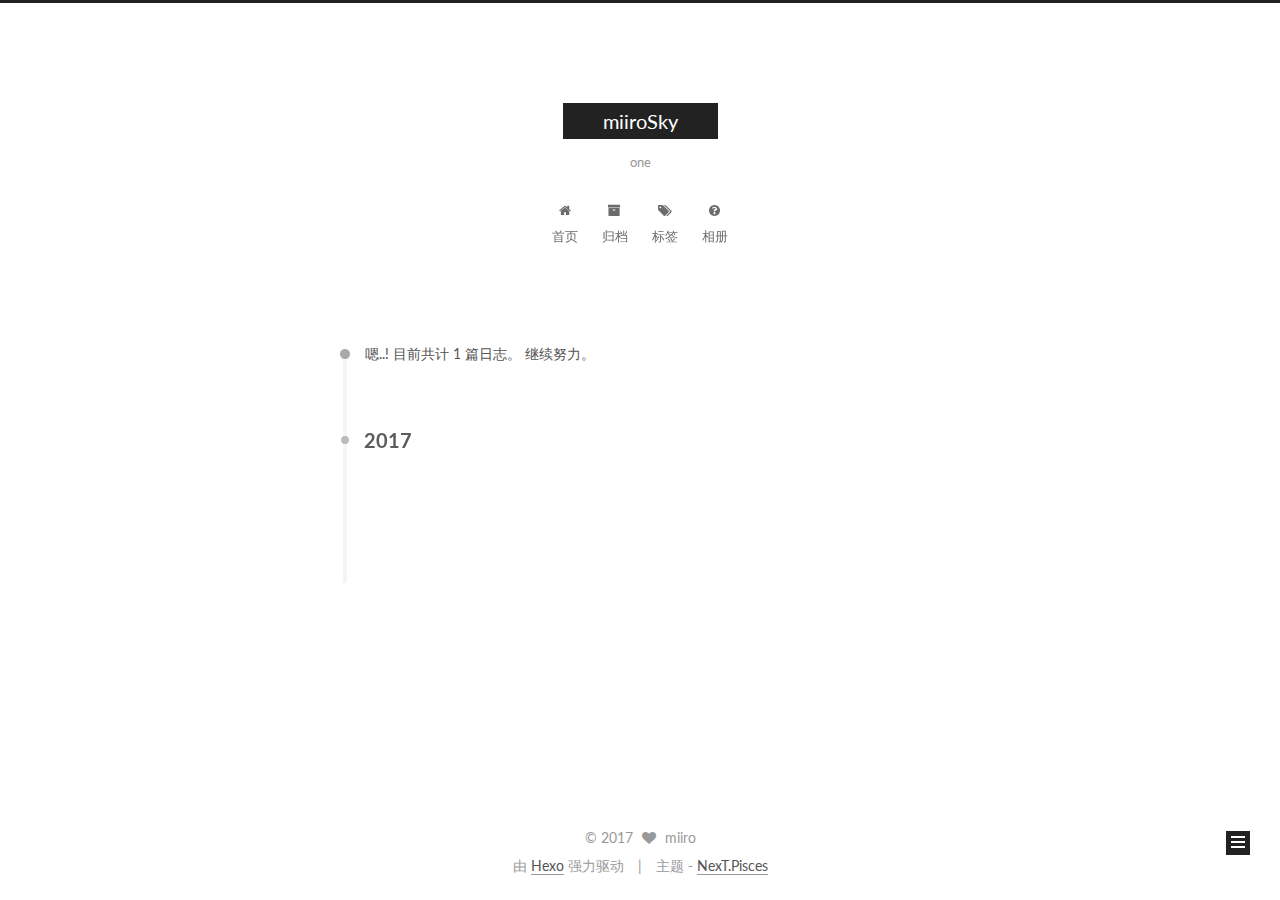
==== commit fe55de3c: "Site updated: 2017-06-15 23:31:02" ====
--- a/archives/index.html
+++ b/archives/index.html
@@ -5,7 +5,7 @@
   
 
 
-<html class="theme-next muse use-motion" lang="zh-Hans">
+<html class="theme-next pisces use-motion" lang="zh-Hans">
 <head>
   <meta charset="UTF-8"/>
 <meta http-equiv="X-UA-Compatible" content="IE=edge" />
@@ -93,15 +93,15 @@
 
 
 
-<meta name="description" content="start from zero">
+<meta name="description" content="escaping">
 <meta property="og:type" content="website">
 <meta property="og:title" content="miiroSky">
 <meta property="og:url" content="https://miiro9.github.io/archives/index.html">
 <meta property="og:site_name" content="miiroSky">
-<meta property="og:description" content="start from zero">
+<meta property="og:description" content="escaping">
 <meta name="twitter:card" content="summary">
 <meta name="twitter:title" content="miiroSky">
-<meta name="twitter:description" content="start from zero">
+<meta name="twitter:description" content="escaping">
 
 
 
@@ -109,7 +109,7 @@
   var NexT = window.NexT || {};
   var CONFIG = {
     root: '/',
-    scheme: 'Muse',
+    scheme: 'Pisces',
     sidebar: {"position":"left","display":"post","offset":12,"offset_float":0,"b2t":false,"scrollpercent":false},
     fancybox: true,
     motion: true,
@@ -225,6 +225,16 @@
           </a>
         </li>
       
+        
+        <li class="menu-item menu-item-photos">
+          <a href="/photos" rel="section">
+            
+              <i class="menu-item-icon fa fa-fw fa-question-circle"></i> <br />
+            
+            相册
+          </a>
+        </li>
+      
 
       
     </ul>
@@ -334,11 +344,11 @@
       <section class="site-overview sidebar-panel sidebar-panel-active">
         <div class="site-author motion-element" itemprop="author" itemscope itemtype="http://schema.org/Person">
           <img class="site-author-image" itemprop="image"
-               src="/images/avatar.gif"
+               src="/images/avatar.jpg"
                alt="miiro" />
           <p class="site-author-name" itemprop="name">miiro</p>
            
-              <p class="site-description motion-element" itemprop="description">start from zero</p>
+              <p class="site-description motion-element" itemprop="description">escaping</p>
           
         </div>
         <nav class="site-state motion-element">
@@ -407,7 +417,7 @@
 <div class="theme-info">
   主题 -
   <a class="theme-link" href="https://github.com/iissnan/hexo-theme-next">
-    NexT.Muse
+    NexT.Pisces
   </a>
 </div>
 
@@ -487,6 +497,13 @@
   
   
 
+
+  <script type="text/javascript" src="/js/src/affix.js?v=5.1.1"></script>
+
+  <script type="text/javascript" src="/js/src/schemes/pisces.js?v=5.1.1"></script>
+
+
+
   
   
     <script type="text/javascript" id="motion.page.archive">
--- a/css/main.css
+++ b/css/main.css
@@ -1677,7 +1677,7 @@
   width: 4px;
   height: 4px;
   border-radius: 50%;
-  background: #ff6b7a;
+  background: #ff14ff;
 }
 .links-of-blogroll {
   font-size: 13px;
